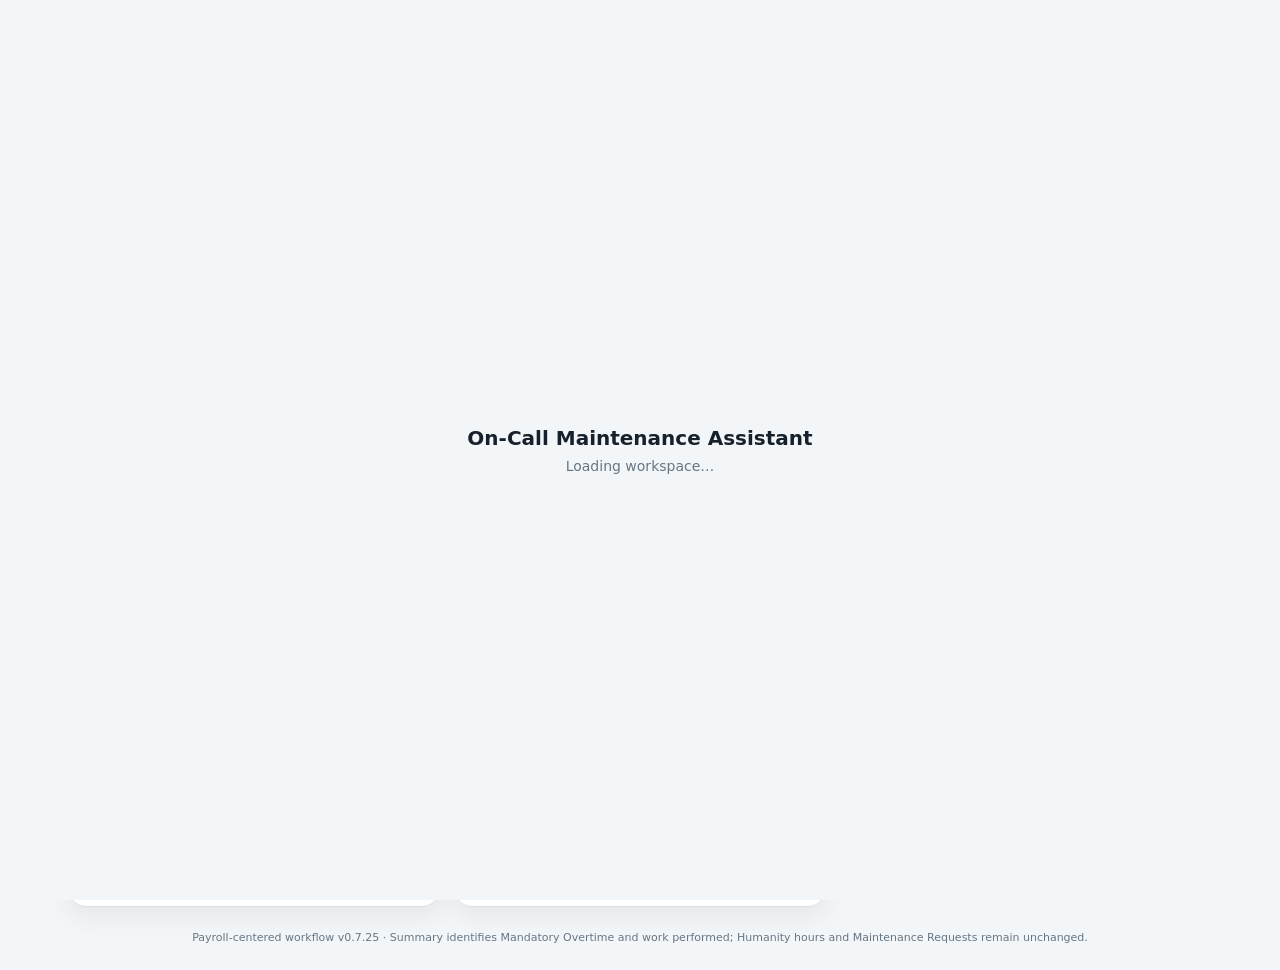
==== oncall/index.html @ 0ad92542 "Bump On-Call material-save hotfix to v0.7.25" ====
<!doctype html><html lang="en"><head><meta charset="utf-8"><meta name="viewport" content="width=device-width,initial-scale=1,viewport-fit=cover"><meta name="theme-color" content="#1261a0"><meta name="mobile-web-app-capable" content="yes"><meta name="apple-mobile-web-app-capable" content="yes"><meta name="apple-mobile-web-app-status-bar-style" content="default"><meta name="apple-mobile-web-app-title" content="On-Call"><script>(function(){const i=/iPad|iPhone|iPod/i.test(navigator.userAgent)||(navigator.platform==='MacIntel'&&navigator.maxTouchPoints>1);if(i)document.documentElement.classList.add('ios-device')})();</script><link rel="manifest" href="./manifest.webmanifest?v=0.7.25"><link rel="icon" href="./icons/icon.svg?v=0.7.25" type="image/svg+xml"><title>On-Call Maintenance Assistant v0.7.25</title><link rel="stylesheet" href="./styles-1.css?v=0.7.25"><link rel="stylesheet" href="./styles-2.css?v=0.7.25"><link rel="stylesheet" href="./styles-3.css?v=0.7.25"><link rel="stylesheet" href="./styles-4.css?v=0.7.25"><link rel="stylesheet" href="./styles-5.css?v=0.7.25"><link rel="stylesheet" href="./styles-6.css?v=0.7.25"><link rel="stylesheet" href="./styles-7.css?v=0.7.25"><link rel="stylesheet" href="./styles-8.css?v=0.7.25"></head><body><div id="boot" style="position:fixed;inset:0;z-index:99999;display:grid;place-items:center;background:#f3f6f8;color:#17212b;font-family:system-ui,-apple-system,'Segoe UI',Roboto,Arial,sans-serif"><div style="text-align:center;padding:24px"><div style="font-size:20px;font-weight:800">On-Call Maintenance Assistant</div><div style="margin-top:8px;color:#667684;font-size:14px">Loading workspace…</div></div></div><script>const APP_VERSION='0.7.25';let swRefreshing=false;if('serviceWorker'in navigator&&location.protocol.startsWith('http')){navigator.serviceWorker.addEventListener('controllerchange',()=>{if(swRefreshing)return;swRefreshing=true;location.reload()});navigator.serviceWorker.register('./service-worker.js',{updateViaCache:'none'}).then(r=>r.update()).catch(()=>{})}(async()=>{const v='?v='+APP_VERSION;const ui=await Promise.all(['./ui-1.html','./ui-2.html','./ui-3.html','./ui-4.html'].map(x=>fetch(x+v,{cache:'no-store'}).then(r=>{if(!r.ok)throw new Error('UI '+r.status);return r.text()})));const holder=document.createElement('div');holder.innerHTML=ui.join('');while(holder.firstChild)document.body.appendChild(holder.firstChild);const sub=document.querySelector('.brand .sub');if(sub)sub.textContent='v0.7.25 · PWA · Mandatory Summary Labels';const footer=document.querySelector('.footer-note');if(footer)footer.textContent='Payroll-centered workflow v0.7.25 · Summary identifies Mandatory Overtime and work performed; Humanity hours and Maintenance Requests remain unchanged.';const load=s=>new Promise((ok,fail)=>{const x=document.createElement('script');x.src=s+(s.includes('?')?'&':'?')+'v='+APP_VERSION;x.onload=ok;x.onerror=fail;document.body.appendChild(x)});await load('../apartments.js');window.APARTMENT_DATA=(window.APARTMENT_DATA||[]).map(a=>({...a,code:a.code||`${a.building}-${a.unit}`}));for(const s of ['./seeds-1.js','./seeds-2.js','./seeds-3.js','./seeds-4.js','./app-01.js','./app-02.js','./app-03.js','./app-04.js','./app-05.js','./app-06.js','./app-07.js','./app-08.js','./app-09.js','./app-10.js','./app-11.js','./app-12.js','./app-13.js','./app-14.js','./app-15.js','./app-16.js','./app-17.js','./app-18.js','./app-19.js','./app-20.js','./app-21.js','./app-22.js','./app-23.js','./app-24.js','./app-25.js','./app-26.js','./app-27.js','./app-28.js','./app-29.js','./app-30.js','./app-31.js','./app-32.js','./app-33.js','./app-34.js','./app-35.js','./app-36.js','./app-37.js','./app-38.js','./app-39.js','./app-40.js','./app-41.js','./app-42.js','./app-43.js','./app-44.js','./app-45.js','./app-46.js','./app-47.js','./app-48.js','./app-50.js','./app-51.js'])await load(s);requestAnimationFrame(()=>{document.documentElement.classList.add('app-ready');document.getElementById('boot')?.remove();window.scrollTo(0,0)})})().catch(e=>{document.body.innerHTML='<pre style="padding:20px">App failed to load: '+String(e)+'</pre>'});</script></body></html>
---- oncall/styles-1.css ----
:root{--bg:#f3f6f8;--card:#fff;--ink:#17212b;--muted:#667684;--line:#d9e1e7;--accent:#1261a0;--accent2:#0b7a66;--danger:#b42318;--warn:#9a6700;--warnbg:#fff7d6;--red:#c1121f;--shadow:0 8px 26px rgba(26,47,66,.08);--radius:16px}
*{box-sizing:border-box}body{margin:0;font-family:Inter,ui-sans-serif,system-ui,-apple-system,"Segoe UI",Roboto,Arial,sans-serif;background:var(--bg);color:var(--ink)}button,input,select,textarea{font:inherit}button{cursor:pointer}.hidden{display:none!important}.app{max-width:1180px;margin:0 auto;padding:18px}.topbar{display:flex;align-items:center;justify-content:space-between;gap:12px;margin-bottom:16px}.brand h1{font-size:23px;margin:0}.brand .sub{color:var(--muted);font-size:13px;margin-top:3px}.top-actions{display:flex;gap:8px;align-items:center}.screen{display:none}.screen.active{display:block}.card{background:var(--card);border:1px solid var(--line);border-radius:var(--radius);box-shadow:var(--shadow);padding:18px;margin-bottom:16px}.dashboard-grid{display:grid;grid-template-columns:repeat(3,minmax(0,1fr));gap:14px}.big-card{border:1px solid var(--line);border-radius:18px;background:#fff;padding:20px;text-align:left;box-shadow:var(--shadow);min-height:145px;display:flex;flex-direction:column;gap:8px}.big-card:hover{transform:translateY(-1px);border-color:#b9cad7}.big-card .icon{font-size:28px}.big-card .title{font-weight:800;font-size:17px}.big-card .desc{color:var(--muted);font-size:13px;line-height:1.35}.setup-grid{display:grid;grid-template-columns:1.4fr 1fr 1.2fr;gap:12px}.setup-box{background:#f8fafb;border:1px solid var(--line);border-radius:13px;padding:13px}.setup-box small{display:block;color:var(--muted);margin-bottom:5px}.setup-box b{font-size:15px}.row{display:flex;align-items:center}.between{justify-content:space-between}.gap{gap:8px}.wrap{flex-wrap:wrap}.end{justify-content:flex-end}.muted{color:var(--muted)}.tiny{font-size:12px}.primary,.secondary,.dangerbtn{border-radius:10px;padding:9px 13px;border:1px solid transparent;font-weight:700}.primary{background:var(--accent);color:#fff}.secondary{background:#fff;color:var(--ink);border-color:var(--line)}.dangerbtn{background:#fff;color:var(--danger);border-color:#efb2ad}.primary:hover{filter:brightness(.96)}.screen-head{display:flex;align-items:center;gap:12px;margin:6px 0 14px}.screen-head h2{margin:0}.screen-head p{margin:2px 0 0;color:var(--muted)}.back{border:0;background:#fff;border-radius:10px;padding:9px 12px;box-shadow:var(--shadow);font-weight:900}.periodbar{display:flex;align-items:center;justify-content:center;gap:18px}.period-center{text-align:center;min-width:280px}.period-center small{display:block;color:var(--muted);margin-top:3px}.three-actions{display:grid;grid-template-columns:repeat(3,1fr);gap:10px}.action-tile{border:1px solid var(--line);background:#fff;border-radius:13px;padding:14px;display:flex;flex-direction:column;gap:5px;text-align:left;cursor:pointer}.action-tile span{font-size:23px}.action-tile small{color:var(--muted)}.notice{border:1px solid var(--line);background:#f8fafb;padding:11px 13px;border-radius:11px;margin-top:12px}.notice.good{background:#eaf8f4;border-color:#a5d7ca}.notice.warn{background:var(--warnbg);border-color:#ecd079}.notice.bad{background:#fff0ef;border-color:#efb2ad}.days-editor{display:grid;gap:12px;margin-top:14px}.blank-state{padding:35px;text-align:center;border:2px dashed var(--line);border-radius:14px;color:var(--muted)}.day-card{border:1px solid var(--line);border-radius:14px;overflow:hidden;background:#fff}.day-head{display:flex;align-items:center;justify-content:space-between;gap:8px;padding:12px 14px;background:#f8fafb;border-bottom:1px solid var(--line)}.day-title{font-weight:800}.day-source{font-size:11px;color:var(--muted)}.blocks{padding:8px 12px}.time-block{display:grid;grid-template-columns:130px 130px minmax(210px,1fr) auto;gap:10px;align-items:end;border-bottom:1px dashed #e4e9ed;padding:9px 0}.time-block:last-child{border-bottom:0}.time-block.reportable{background:linear-gradient(90deg,#fff9df,transparent);margin:0 -8px;padding-left:8px;padding-right:8px;border-radius:9px}.time-block label,.form-grid label{font-size:12px;font-weight:700;color:#445460}.time-block input,.form-grid input,.form-grid select,.form-grid textarea,.inline-select{width:100%;border:1px solid #cbd5dc;border-radius:9px;padding:9px;background:#fff;color:var(--ink)}.corrected input,.corrected select,.corrected textarea,.note-red{color:var(--red)!important;border-color:#e39a9f!important}.correction-badge{display:inline-block;font-size:10px;font-weight:900;color:var(--red);background:#fff0f0;border:1px solid #efb0b4;border-radius:999px;padding:3px 7px}.report-chips{display:flex;flex-wrap:wrap;gap:5px;margin-bottom:5px}.chip{display:inline-flex;align-items:center;gap:4px;border-radius:999px;padding:4px 8px;font-size:11px;font-weight:750;background:#eef4f8;border:1px solid #d1dfe8}.chip.warn{background:var(--warnbg);border-color:#ecd079;color:#664d03}.chip.event{background:#eaf2ff;border-color:#b8d0f2}.chip.skipped{background:#f2f4f6;border-color:#d9e1e7;color:#667684}.chip button{border:0;background:transparent;padding:0 2px;font-size:10px;font-weight:900;color:inherit;text-decoration:underline;cursor:pointer}.day-field-events{border-top:1px solid var(--line);padding:10px 14px;background:#fbfcfd}.field-event-line{display:flex;align-items:center;justify-content:space-between;gap:10px;padding:8px 0;border-bottom:1px dashed #e4e9ed}.field-event-line:last-child{border-bottom:0}.event-row.existing{background:#eef6ff;border-color:#bdd5ef}.event-row .row-tag{font-size:10px;font-weight:900;color:#315a7d}.daily-note{display:block;padding:10px 14px 13px;border-top:1px solid var(--line);font-size:12px;font-weight:700;color:#445460}.daily-note input{width:100%;margin-top:5px;border:1px solid #cbd5dc;border-radius:9px;padding:8px}.form-grid{display:grid;grid-template-columns:1fr 1fr;gap:13px}.form-grid .span2{grid-column:1/-1}.form-grid label span{display:block;margin-bottom:5px}.inline-check{display:flex!important;align-items:center;gap:8px}.inline-check input{width:auto!important}.table-wrap{overflow:auto}table{border-collapse:collapse;width:100%}th,td{border:1px solid var(--line);padding:8px;text-align:left;font-size:13px}th{background:#f5f8fa}.list{display:grid;gap:10px}.item{border:1px solid var(--line);border-radius:12px;padding:13px;background:#fff}.item-title{font-weight:850}.item-meta{font-size:12px;color:var(--muted);margin-top:3px}.badges{display:flex;gap:5px;flex-wrap:wrap;margin-top:7px}.badge{display:inline-block;border-radius:999px;padding:3px 7px;font-size:10px;font-weight:850;background:#eef2f5;border:1px solid #d5dee4}.badge.ok{background:#eaf8f4;border-color:#acd9cd}.badge.warn{background:var(--warnbg);border-color:#ecd079}.badge.red{background:#fff0ef;border-color:#efb2ad;color:var(--danger)}.event-row{display:grid;grid-template-columns:1.4fr 1fr 1fr auto;gap:8px;align-items:end;margin-top:9px;padding:10px;background:#f8fafb;border-radius:11px;border:1px solid var(--line)}.suggestion{display:flex;align-items:center;justify-content:space-between;gap:10px;padding:9px 10px;border:1px solid var(--line);border-radius:10px;margin-top:7px;background:#fff}.modal-backdrop{position:fixed;inset:0;background:rgba(18,32,44,.48);display:none;align-items:center;justify-content:center;padding:18px;z-index:1000}.modal-backdrop.open{display:flex}.modal{background:#fff;width:min(760px,100%);max-height:92vh;overflow:auto;border-radius:18px;box-shadow:0 24px 80px rgba(0,0,0,.26);padding:18px}.modal h3{margin:0 0 6px}.modal .x{border:0;background:transparent;font-size:22px}.modal-head{display:flex;justify-content:space-between;gap:10px;align-items:flex-start}.modal-error{color:var(--danger);font-size:12px;margin-top:8px}.selected-location{margin-top:7px;padding:9px;border:1px solid #bcd8cf;background:#edf9f5;border-radius:9px;font-size:12px}.autocomplete{border:1px solid var(--line);border-radius:10px;max-height:220px;overflow:auto;margin-top:5px;background:#fff;box-shadow:var(--shadow)}.autocomplete button{display:block;width:100%;text-align:left;border:0;border-bottom:1px solid #eef1f3;background:#fff;padding:9px}.auto-code{font-weight:850}.auto-address{font-size:11px;color:var(--muted)}.paper{background:#fff;border:1px solid #cfd7de;box-shadow:0 8px 30px rgba(0,0,0,.08);padding:26px;margin-top:14px}.paper h3{text-align:center;margin-top:0}.paper-table td,.paper-table th{font-size:11px}.redtext{color:var(--red);font-weight:800}.week-row td{font-weight:900;background:#eef2f5}.print-target{margin-top:14px}.quick-note{font-size:12px;background:#f7fafc;border:1px solid var(--line);padding:9px;border-radius:9px}.footer-note{font-size:11px;color:var(--muted);text-align:center;margin:24px 0 8px}.settings-grid{display:grid;grid-template-columns:1fr 1fr;gap:14px}.danger-zone{border-color:#efb2ad}.kpi{font-size:24px;font-weight:900}.unlinked-box{margin-top:12px}.top-space{margin-top:12px}

/* Maintenance Request structured materials */
.material-editor{border:1px solid var(--line);border-radius:12px;padding:12px;background:#fbfcfd}
.material-editor-head,.material-row{display:grid;grid-template-columns:minmax(0,1fr) 110px 44px;gap:8px;align-items:center}
.material-editor-head{font-size:12px;font-weight:700;color:#445460;margin-bottom:6px}
.material-row{margin-top:7px}
.material-row input{width:100%;border:1px solid #cbd5dc;border-radius:9px;padding:9px;background:#fff;color:var(--ink)}
.material-row .dangerbtn{width:44px;min-height:40px;padding:7px 0;font-size:18px;line-height:1}
.material-editor-actions{margin-top:10px}
@media(max-width:560px){.material-editor-head,.material-row{grid-template-columns:minmax(0,1fr) 78px 42px}.material-editor-head span:nth-child(1){font-size:11px}.material-row .dangerbtn{width:42px}}
---- oncall/styles-2.css ----
.section-label{font-size:11px;font-weight:900;letter-spacing:.05em;text-transform:uppercase;color:#667684;margin:2px 0 -4px}.conditional-panel{grid-column:1/-1;border:1px solid var(--line);border-radius:12px;padding:12px;background:#f8fafb}.form-details{grid-column:1/-1;border:1px solid var(--line);border-radius:12px;padding:10px 12px;background:#fbfcfd}.form-details summary{font-weight:800;font-size:12px;cursor:pointer;color:#445460}.pool-template-note{grid-column:1/-1;background:#eef8f5;border:1px solid #b9ddd2;border-radius:11px;padding:10px 12px;font-size:12px}.clean-help{grid-column:1/-1;color:var(--muted);font-size:12px;line-height:1.4}
@media(max-width:860px){.dashboard-grid{grid-template-columns:1fr 1fr}.setup-grid,.three-actions,.settings-grid{grid-template-columns:1fr}.time-block{grid-template-columns:1fr 1fr}.time-block .block-info,.time-block .block-actions{grid-column:1/-1}.form-grid{grid-template-columns:1fr}.form-grid .span2{grid-column:auto}.event-row{grid-template-columns:1fr 1fr}.event-row .event-type{grid-column:1/-1}.app{padding:12px}.brand h1{font-size:19px}}
@media(max-width:560px){.dashboard-grid{grid-template-columns:1fr}.time-block{grid-template-columns:1fr 1fr}.period-center{min-width:0}.topbar{align-items:flex-start}.event-row{grid-template-columns:1fr}.modal{padding:14px}}

/* v0.4.7 — reconstructed Slavik Management TIME CARD output */
.timecard-paper{max-width:8.5in;min-height:10.35in;margin:14px auto 0;padding:.22in .28in .22in;border:1px solid #aeb8bf;background:#fff;box-shadow:0 8px 30px rgba(0,0,0,.08);color:#050505;font-family:Arial,Helvetica,sans-serif}
.timecard-paper *{box-sizing:border-box}.tc-brandline{display:grid;grid-template-columns:58% 42%;align-items:end;margin:0 0 4px;padding:0 10px}.timecard-brand{text-align:left;font-family:"Arial Black",Arial,Helvetica,sans-serif;font-weight:900;font-size:27px;line-height:1;letter-spacing:-.02em}.timecard-title{text-align:left;font-family:"Arial Black",Arial,Helvetica,sans-serif;font-size:16px;font-weight:900;line-height:1;margin:0 0 2px 12px}.tc-header-box{border:2px solid #111;display:grid;grid-template-columns:minmax(0,1fr) 176px;margin-bottom:4px}.tc-header-left{padding:5px 9px 4px}.tc-header-right{padding:5px 4px 4px 4px;display:grid;grid-template-columns:1fr 92px;gap:4px;align-items:start;overflow:hidden}.tc-form-row{display:grid;grid-template-columns:max-content 1fr;gap:4px;align-items:end;font-size:10px;font-weight:800;height:22px}.tc-form-row .tc-line,.tc-period-row .tc-line{border-bottom:1px solid #111;min-height:17px;padding:0 5px 1px;font-weight:500}.tc-period-row{display:grid;grid-template-columns:max-content 1fr max-content 1fr;gap:4px;align-items:end;font-size:10px;font-weight:800;height:22px}.tc-right-labels{display:grid;grid-template-rows:19px 19px 19px;height:57px;font-size:10px;font-weight:800;line-height:1.0}.tc-right-label{display:flex;align-items:center;white-space:nowrap}.tc-right-label.small{font-size:8px;letter-spacing:-.01em}.tc-codegrid{border:1px solid #111;display:grid;grid-template-columns:repeat(4,1fr);grid-template-rows:19px 19px 19px;height:57px}.tc-codegrid span{border-right:1px solid #111;border-bottom:1px solid #111}.tc-codegrid span:nth-child(4n){border-right:0}.tc-codegrid span:nth-last-child(-n+4){border-bottom:0}
.tc-main-table{width:100%;border-collapse:collapse;table-layout:fixed;margin-top:0}.tc-main-table th,.tc-main-table td{border:1px solid #111;padding:2px 3px;font-size:8.2px;height:19px;vertical-align:middle}.tc-main-table th{background:#fff;text-align:center;font-weight:800;line-height:1.05;text-transform:none}.tc-main-table .tc-day-head{width:7.2%}.tc-main-table .tc-date-head{width:9.8%}.tc-main-table .tc-job-head{width:9.5%}.tc-main-table .tc-time-head{width:8.8%}.tc-main-table .tc-hours-head{width:9.7%}.tc-main-table .tc-pto-head{width:8.6%}.tc-main-table .tc-code-head{width:8%}.tc-main-table .tc-total-head{width:9.2%}.tc-main-table td.tc-day-cell{font-weight:900;text-align:center;white-space:nowrap;padding:1px 2px}.tc-day-wrap{display:flex;align-items:center;justify-content:center;gap:3px;min-width:0}.tc-day-name{white-space:nowrap}.tc-day-note{color:#c1121f;font-weight:900;font-size:7.5px;font-style:italic;line-height:1;white-space:nowrap;overflow:visible}.tc-main-table td.tc-date-cell{white-space:nowrap;text-align:center}.tc-main-table td.tc-job-cell{text-align:center;color:#222}.tc-main-table .week-row td{background:#050505!important;color:#fff!important;font-family:"Arial Black",Arial,sans-serif;font-weight:900;text-align:left;font-size:12px;height:22px;padding:2px 8px;letter-spacing:.06em}.tc-main-table .week-row td:not(:first-child){border-left-color:#050505}.tc-main-table .tc-week-total td{height:17px;font-size:7.6px}.tc-main-table .tc-week-total .tc-total-label{text-align:center;font-weight:900;line-height:.9}.timecard-paper .redtext{color:#c1121f!important;font-weight:900}
.tc-bottom{display:grid;grid-template-columns:48% 52%;gap:14px;margin-top:4px}.tc-approvals{font-size:8px}.tc-bottom-title{font-family:"Arial Black",Arial,sans-serif;font-size:12px;font-weight:900;text-align:center;margin:0 0 7px}.tc-approval-row{display:grid;grid-template-columns:58px 1fr 28px 68px;gap:3px;align-items:end;height:30px}.tc-approval-label{font-weight:900}.tc-signline{border-bottom:1px solid #111;min-height:16px;padding:0 3px 1px;font-size:8px}.tc-date-label{text-align:right;font-weight:900}.tc-analysis{font-size:8px;position:relative}.tc-analysis-head{display:grid;grid-template-columns:1fr 72px;align-items:end;margin-bottom:5px}.tc-analysis-head .tc-bottom-title{text-align:left;margin:0}.tc-analysis-head b{text-align:center;font-size:8px}.tc-analysis-row{display:grid;grid-template-columns:1fr 72px;gap:6px;align-items:center;min-height:17px}.tc-analysis-label{padding-left:16px;line-height:1.05}.tc-analysis-label.main{padding-left:0;font-weight:800}.tc-analysis-box{height:16px;border:1px solid #111;background:#fff}.tc-analysis-bracket{border-right:1px solid #111;border-top:1px solid #111;border-bottom:1px solid #111;margin-left:auto;width:7px;height:67px;position:absolute;right:-8px;top:55px}.tc-analysis-total{font-weight:900;margin-top:2px}.tc-form-code{font-size:6px;margin-top:5px}
@media print{.timecard-paper{max-width:none;min-height:auto;margin:0;padding:.05in .06in 0;border:0;box-shadow:none}.timecard-brand{font-size:25px}.timecard-title{font-size:15px}.tc-main-table th,.tc-main-table td{font-size:7.6px;height:18px;padding:1px 2px}.tc-main-table .week-row td{font-size:11px;height:20px}.tc-form-row,.tc-period-row,.tc-mini-row{font-size:9px}.tc-bottom-title{font-size:11px}.tc-approval-row{height:28px}.tc-day-note{font-size:7px}}


/* v0.4.8 — reconstructed horizontal On-Call TIME CARD / Summary */
.summary-paper{width:min(11in,100%);min-width:940px;min-height:7.85in;margin:14px auto 18px;padding:.20in .28in .18in;border:1px solid #aeb8bf;background:#fff;box-shadow:0 8px 30px rgba(0,0,0,.08);color:#050505;font-family:Arial,Helvetica,sans-serif;page-break-after:always}
.summary-paper:last-child{page-break-after:auto}.summary-paper *{box-sizing:border-box}.os-title{border:2px solid #111;height:38px;display:flex;align-items:center;justify-content:center;font-family:"Arial Black",Arial,sans-serif;font-size:24px;font-weight:900;letter-spacing:.04em;margin-bottom:7px}.os-top{display:grid;grid-template-columns:40% 1fr 34%;gap:0;align-items:end;margin-bottom:7px}.os-employee{display:grid;grid-template-columns:82px 1fr;border:1px solid #111;height:48px}.os-employee-label{display:flex;align-items:center;justify-content:center;border-right:1px solid #111;font-size:8.5px;font-weight:900;line-height:1;text-align:center;white-space:nowrap}.os-employee-value{display:flex;align-items:center;padding:0 8px;font-size:10px}.os-period{grid-column:3;display:grid;grid-template-columns:145px 1fr;border:1px solid #111;font-size:9px}.os-period-label{background:#111;color:#fff;font-weight:800;padding:4px 6px;border-bottom:1px solid #fff}.os-period-label:nth-of-type(3){border-bottom:0}.os-period-value{padding:4px 7px;border-left:1px solid #111;border-bottom:1px solid #111;font-size:10px}.os-period-value:last-child{border-bottom:0}.os-table{width:100%;border-collapse:collapse;table-layout:fixed}.os-table th,.os-table td{border:1px solid #111;height:34px;padding:2px 3px;font-size:8.4px;vertical-align:middle}.os-table th{background:#050505;color:#fff;font-weight:500;text-align:left;line-height:1.04}.os-table .day{width:6.3%;font-weight:800}.os-table .date{width:7.2%}.os-table .tin,.os-table .tout{width:3.8%;text-align:center}.os-table .notes{width:16.3%}.os-table .apt{width:5.5%;text-align:center}.os-table td.day{font-weight:800}.os-table td.date,.os-table td.tin,.os-table td.tout,.os-table td.apt{text-align:center;white-space:nowrap}.os-table td.notes{font-size:8px;line-height:1.08}.os-week-gap{height:3px!important;border:0!important;background:#fff!important;padding:0!important}
---- oncall/styles-3.css ----
.os-signatures{display:grid;grid-template-columns:1fr 31%;gap:20px;margin-top:14px;font-size:8px}.os-sign-left,.os-sign-right{display:grid;grid-template-rows:repeat(2,31px);gap:4px}.os-signline{display:grid;grid-template-columns:1fr;align-items:end;border-bottom:1px solid #111;padding:0 3px 2px}.os-signline small{font-size:7px;line-height:.9}.os-signline .filled{font-size:9px;padding-bottom:2px}.os-page-note{text-align:right;font-size:7px;margin-top:3px;color:#333}


/* v0.5.0 — reconstructed maintenance request */
.maintenance-request-paper{
  width:14.4cm;
  min-height:21.6cm;
  margin:14px auto 18px;
  background:#fff;
  border:1px solid #aeb8bf;
  box-shadow:0 8px 30px rgba(0,0,0,.08);
  color:#111;
  font-family:Arial,Helvetica,sans-serif;
  padding:.22cm .26cm .20cm;
}
.maintenance-request-paper *{box-sizing:border-box}
.mr-property{
  text-align:center;
  font-weight:800;
  font-size:13px;
  line-height:1.12;
  margin:0 0 7px;
}
.mr-property .mr-name{font-size:16px;font-weight:900}
.mr-top{
  border:1.3px solid #111;
  display:grid;
  grid-template-columns:50% 50%;
}
.mr-title-side{border-right:1px solid #111}
.mr-title-bar{
  height:28px;
  background:#111;
  color:#fff;
  display:flex;
  align-items:center;
  padding:0 10px;
  font-size:18px;
  font-weight:800;
}
.mr-number{
  height:48px;
  display:flex;
  align-items:center;
  justify-content:center;
  font-size:18px;
  font-weight:700;
  letter-spacing:.16em;
}
.mr-received{display:grid;grid-template-rows:repeat(3,1fr);padding:4px 7px}
.mr-received-row{
  display:grid;
  grid-template-columns:92px 1fr;
  align-items:end;
  min-height:23px;
  font-size:9px;
}
.mr-line{
  border-bottom:1px solid #777;
  min-height:17px;
  padding:0 3px 2px;
  font-size:9px;
  font-weight:500;
}
.mr-location{
  border-left:1.3px solid #111;
  border-right:1.3px solid #111;
  border-bottom:1px solid #777;
  min-height:52px;
  padding:4px 7px 2px;
  font-size:9px;
}
.mr-location-main{min-height:27px}
.mr-location-value{display:block;font-size:9px;margin-top:3px}
.mr-location-no-row{
  display:flex;
  justify-content:flex-end;
  align-items:end;
  gap:5px;
  min-height:18px;
  padding-right:22%;
}
.mr-location-no-row b{
  font-size:9px;
  white-space:nowrap;
}
.mr-location-no-line{
  display:inline-block;
  width:72px;
  min-height:14px;
  padding:0 3px 1px;
  font-size:9px;
  text-align:left;
}
.mr-occ{
  border-left:1.3px solid #111;
  border-right:1.3px solid #111;
  border-bottom:1.3px solid #111;
  display:grid;
  grid-template-columns:58% 42%;
  min-height:30px;
  align-items:end;
  padding:4px 7px 3px;
  font-size:9px;
}
.mr-work{
  border-left:1.3px solid #111;
  border-right:1.3px solid #111;
  border-bottom:1.3px solid #111;
  background-color:#fffbe0;
  background-image:repeating-linear-gradient(to bottom, transparent 0, transparent 21px, rgba(120,120,120,.22) 22px);
  background-position:0 33px;
  min-height:164px;
  padding:7px 7px 4px;
  position:relative;
}
.mr-work-title{font-size:12px;font-weight:900;margin-bottom:3px}
.mr-event-title{font-size:10.8px;font-weight:900;font-style:italic;margin:1px 0 3px}
.mr-work-text{
  white-space:pre-wrap;
  font-size:9.2px;
  line-height:1.35;
  min-height:91px;
}
.mr-special{
  border-top:1px solid #c9c4a0;
  padding-top:4px;
  font-size:8.8px;
  line-height:1.25;
}
.mr-special b{display:block;font-size:9.5px;margin-bottom:2px}
.mr-options{
  border-left:1.3px solid #111;
  border-right:1.3px solid #111;
  padding:5px 4px 4px;
  font-size:8.3px;
  line-height:1.35;
}
.mr-option-row{display:flex;align-items:center;gap:8px;min-height:18px;flex-wrap:wrap}
.mr-option-row .grow{flex:1;border-bottom:1px solid #777;min-width:72px;height:14px}
.mr-box{
  width:11px;height:11px;border:1px solid #555;display:inline-flex;
  align-items:center;justify-content:center;font-size:9px;font-weight:900;vertical-align:-1px;
}
.mr-box.checked::after{content:"✓"}
.mr-charge{display:inline-flex;align-items:center;gap:3px;margin-right:5px}
.mr-worker-table,.mr-material-table{
  width:100%;
  border-collapse:collapse;
  table-layout:fixed;
}
.mr-worker-table th,.mr-worker-table td,
.mr-material-table th,.mr-material-table td{
  border:1px solid #555;
  height:22px;
  padding:2px 4px;
  font-size:8px;
  vertical-align:middle;
}
.mr-worker-table th,.mr-material-table th{
  background:#e7e7e7;
  text-align:center;
  font-weight:800;
}
.mr-worker-table th:nth-child(1){width:23%}
.mr-worker-table th:nth-child(2){width:12%}
.mr-worker-table th:nth-child(3),.mr-worker-table th:nth-child(4){width:12%}
.mr-worker-table th:nth-child(5){width:14%}
.mr-worker-table th:nth-child(6){width:13%}
.mr-worker-table th:nth-child(7){width:14%}
.mr-material-table{border-collapse:collapse;margin-top:-1px}
.mr-material-table th:nth-child(1),.mr-material-table td:nth-child(1){width:16%}
.mr-material-table th:nth-child(2),.mr-material-table td:nth-child(2){width:70%}
.mr-material-table th:nth-child(3),.mr-material-table td:nth-child(3){width:14%}
.mr-material-table th:nth-child(3){background:#fff;color:transparent}
.mr-total-label{text-align:right;font-weight:800}
.mr-remarks{
  border-left:1.3px solid #111;
  border-right:1.3px solid #111;
  border-top:1px solid #555;
  min-height:67px;
  padding:7px 5px 4px;
  font-size:8.5px;
}
.mr-remarks b{font-size:9px}
.mr-remarks-text{
  display:inline;
  white-space:pre-wrap;
  line-height:1.3;
}
.mr-footer{
  border:1.3px solid #111;
  border-top:0;
  display:grid;
  grid-template-columns:35% 65%;
  min-height:48px;
  padding:5px 5px 4px;
  font-size:8.5px;
  align-items:end;
}
.mr-status{display:grid;gap:3px}
.mr-approved{text-align:center;border-bottom:1px solid #777;padding-bottom:2px;margin:0 14px 3px}
.mr-print-note{font-size:7px;color:#555;text-align:center;margin-top:3px}

@media print{
  .maintenance-request-paper{
    width:14.4cm;
    min-height:21.6cm;
    margin:0 auto;
    padding:.12cm .15cm .10cm;
    border:0;
    box-shadow:none;
    page-break-after:always;
  }
  .maintenance-request-paper:last-child{page-break-after:auto}
}

@media print{body{background:#fff}.topbar,.screen-head,.card:not(.print-target),button,.footer-note{display:none!important}.app{max-width:none;padding:0}.screen{display:block!important}.print-target{display:block!important;border:0;box-shadow:none;padding:0}.paper{border:0;box-shadow:none;margin:0;padding:0}@page{size:letter;margin:.45in}}

@media print{body.print-payroll{@page{size:letter portrait;margin:.28in}}body.print-summary{@page{size:letter landscape;margin:.22in}}body.print-request{@page{size:5.67in 8.50in;margin:.08in}}body.print-summary .summary-paper{width:10.55in;min-width:0;min-height:7.55in;margin:0 auto;padding:.12in .16in;border:0;box-shadow:none}body.print-request .maintenance-request-paper{width:5.67in;min-height:8.50in;margin:0 auto;border:0;box-shadow:none}body.print-payroll .timecard-paper{margin:0 auto}}
---- oncall/styles-4.css ----
/* v0.5.4 — strict print isolation + compact Payroll columns + manager-note space */

/* Keep the on-screen preview aligned with the printed TIME CARD proportions. */
.timecard-paper .tc-main-table .tc-day-head{width:11.2%}
.timecard-paper .tc-main-table .tc-date-head{width:9.4%}
.timecard-paper .tc-main-table .tc-job-head{width:6.0%}
.timecard-paper .tc-main-table .tc-time-head{width:7.9%}
.timecard-paper .tc-main-table .tc-hours-head{width:8.7%}
.timecard-paper .tc-main-table .tc-pto-head{width:7.6%}
.timecard-paper .tc-main-table .tc-code-head{width:7.2%}
.timecard-paper .tc-main-table .tc-total-head{width:8.4%}
.timecard-paper .tc-day-wrap{
  width:100%;
  display:grid;
  grid-template-columns:auto minmax(0,1fr);
  align-items:center;
  column-gap:3px;
}
.timecard-paper .tc-day-name{
  min-width:24px;
  white-space:nowrap;
  text-align:left;
}
.timecard-paper .tc-day-note{
  min-width:0;
  max-width:100%;
  color:#c1121f;
  font-size:6.1px;
  line-height:1;
  font-style:italic;
  font-weight:900;
  white-space:nowrap;
  overflow:hidden;
  text-overflow:clip;
  text-align:right;
}

@media print{
  html,body{background:#fff!important}
  body.print-payroll,body.print-summary,body.print-request{
    -webkit-print-color-adjust:exact!important;
    print-color-adjust:exact!important;
  }

  body.print-payroll .screen,
  body.print-summary .screen,
  body.print-request .screen{display:none!important}

  body.print-payroll #payroll,
  body.print-summary #summary,
  body.print-request #requests{display:block!important}

  body.print-payroll #payroll>*:not(#payrollPreview),
  body.print-summary #summary>*:not(#summaryPreview),
  body.print-request #requests>*:not(#requestPreview){display:none!important}

  body.print-payroll #payrollPreview,
  body.print-summary #summaryPreview,
  body.print-request #requestPreview{
    display:block!important;
    margin:0!important;
    padding:0!important;
    border:0!important;
    border-radius:0!important;
    box-shadow:none!important;
    background:#fff!important;
  }

  body.print-payroll #payrollPreview>:not(.timecard-paper),
  body.print-summary #summaryPreview>:not(.summary-paper),
  body.print-request #requestPreview>:not(.maintenance-request-paper){display:none!important}

  /* Payroll gets a slight automatic reduction so the official form has breathing room. */
  body.print-payroll .timecard-paper{
    display:block!important;
    width:100%!important;
    max-width:none!important;
    min-height:auto!important;
    margin:0 auto!important;
    zoom:.96;
    break-inside:avoid!important;
    page-break-inside:avoid!important;
    page-break-after:auto!important;
  }

  /* The DAY cell owns the manager note. It no longer pushes DATE or the clock columns. */
  body.print-payroll .tc-day-wrap{
    width:100%!important;
    display:grid!important;
    grid-template-columns:auto minmax(0,1fr)!important;
    align-items:center!important;
    column-gap:3px!important;
  }
  body.print-payroll .tc-day-name{
    min-width:24px!important;
    white-space:nowrap!important;
    text-align:left!important;
  }
  body.print-payroll .tc-day-note{
    min-width:0!important;
    max-width:100%!important;
    color:#c1121f!important;
    font-size:6px!important;
    line-height:1!important;
    font-style:italic!important;
    font-weight:900!important;
    white-space:nowrap!important;
    overflow:hidden!important;
    text-overflow:clip!important;
    text-align:right!important;
  }

  /* Keep the lower approvals/analysis section inside the printable width. */
  body.print-payroll .tc-bottom{
    grid-template-columns:minmax(0,48%) minmax(0,1fr)!important;
    gap:10px!important;
    width:100%!important;
  }
  body.print-payroll .tc-analysis{min-width:0!important;padding-right:0!important}
  body.print-payroll .tc-analysis-head,
  body.print-payroll .tc-analysis-row{
    grid-template-columns:minmax(0,1fr) 62px!important;
    gap:4px!important;
  }
  body.print-payroll .tc-analysis-box{width:62px!important;max-width:100%!important}
  body.print-payroll .tc-analysis-bracket{right:0!important}

  body.print-summary .summary-paper{
    display:block!important;
    width:10.55in!important;
    min-width:0!important;
    min-height:7.55in!important;
    margin:0 auto!important;
    padding:.12in .16in!important;
    border:0!important;
    box-shadow:none!important;
    break-inside:avoid!important;
    page-break-inside:avoid!important;
    break-after:page!important;
    page-break-after:always!important;
  }
  body.print-summary .summary-paper:last-child{
    break-after:auto!important;
    page-break-after:auto!important;
  }

  body.print-request .maintenance-request-paper{
    display:block!important;
    width:5.67in!important;
    min-height:8.50in!important;
    margin:0 auto!important;
    padding:.12cm .15cm .10cm!important;
    border:0!important;
    box-shadow:none!important;
    break-inside:avoid!important;
    page-break-inside:avoid!important;
    page-break-after:auto!important;
  }

  body.print-payroll .timecard-paper *,
  body.print-summary .summary-paper *,
  body.print-request .maintenance-request-paper *{
    -webkit-print-color-adjust:exact!important;
    print-color-adjust:exact!important;
  }
}
---- oncall/styles-5.css ----
/* v0.5.7 — borderless Payroll Notes margin + full form alignment + one-sheet Summary print fit */
.timecard-paper .tc-main-table-notes{table-layout:fixed}
.timecard-paper .tc-main-table-notes .tc-notes-head,
.timecard-paper .tc-main-table-notes .tc-note-cell{
  border:0!important;
  background:transparent!important;
}
.timecard-paper .tc-main-table-notes .tc-notes-head{
  width:8%!important;
  color:rgba(0,0,0,.14)!important;
  font-size:5.4px!important;
  font-weight:500!important;
  text-align:right!important;
  padding:0 5px 2px 0!important;
  vertical-align:bottom!important;
}
.timecard-paper .tc-main-table-notes .tc-note-cell{
  width:8%!important;
  color:#c1121f!important;
  font-size:6px!important;
  line-height:1!important;
  font-style:italic!important;
  font-weight:900!important;
  text-align:right!important;
  white-space:nowrap!important;
  overflow:hidden!important;
  text-overflow:clip!important;
  padding:1px 5px 1px 0!important;
}
.timecard-paper .tc-main-table-notes .week-row .tc-note-cell{background:#fff!important;color:#c1121f!important}
.timecard-paper .tc-main-table-notes .tc-day-head{width:6.5%!important}
.timecard-paper .tc-main-table-notes .tc-date-head{width:10%!important}
.timecard-paper .tc-main-table-notes .tc-job-head{width:6%!important}
.timecard-paper .tc-main-table-notes .tc-time-head{width:8%!important}
.timecard-paper .tc-main-table-notes .tc-hours-head{width:10%!important}
.timecard-paper .tc-main-table-notes .tc-pto-head{width:8%!important}
.timecard-paper .tc-main-table-notes .tc-code-head{width:8%!important}
.timecard-paper .tc-main-table-notes .tc-total-head{width:11.5%!important}
.timecard-paper .tc-main-table-notes .tc-day-cell{padding-left:3px!important;text-align:left!important}
.timecard-paper .tc-main-table-notes .tc-day-name{min-width:0!important}

/* The 8% Notes area is a true annotation margin: the official form begins after it. */
.timecard-paper .tc-brandline,
.timecard-paper .tc-header-box,
.timecard-paper .tc-bottom{
  margin-left:8%!important;
  width:92%!important;
}
.timecard-paper .tc-brandline{padding-left:0!important}

/* Keep PAY PERIOD / THROUGH faithful, but give THROUGH a little more separation. */
.timecard-paper .tc-period-row{
  grid-template-columns:max-content 142px max-content 142px!important;
  column-gap:8px!important;
  justify-content:start!important;
}
.timecard-paper .tc-period-row b:nth-of-type(2){margin-left:20px!important}

/* Bottom section follows the same left margin as the header/table. */
.timecard-paper .tc-bottom{
  grid-template-columns:minmax(0,44%) minmax(0,1fr)!important;
  gap:16px!important;
}
.timecard-paper .tc-approval-row{
  grid-template-columns:62px minmax(0,1fr) 28px 64px!important;
}

/* Move the PAID HOURS ANALYSIS wording right while keeping TOTALS at the far right. */
.timecard-paper .tc-analysis{min-width:0!important}
.timecard-paper .tc-analysis-head,
.timecard-paper .tc-analysis-row{
  grid-template-columns:minmax(0,1fr) 62px!important;
  gap:5px!important;
}
.timecard-paper .tc-analysis-head .tc-bottom-title{padding-left:34px!important}
.timecard-paper .tc-analysis-label.main{padding-left:34px!important}
.timecard-paper .tc-analysis-label:not(.main){padding-left:48px!important}
.timecard-paper .tc-analysis-box{width:62px!important;max-width:100%!important}

@media print{
  body.print-payroll .timecard-paper{zoom:.96}
  body.print-payroll .tc-main-table-notes .tc-notes-head,
  body.print-payroll .tc-main-table-notes .tc-note-cell{border:0!important;background:transparent!important}
  body.print-payroll .tc-main-table-notes .week-row .tc-note-cell{background:#fff!important}
  body.print-payroll .tc-main-table-notes .tc-note-cell{font-size:5.8px!important}

  body.print-payroll .tc-brandline,
  body.print-payroll .tc-header-box,
  body.print-payroll .tc-bottom{
    margin-left:8%!important;
    width:92%!important;
  }
  body.print-payroll .tc-bottom{
    grid-template-columns:minmax(0,44%) minmax(0,1fr)!important;
    gap:14px!important;
  }
  body.print-payroll .tc-period-row{
    grid-template-columns:max-content 132px max-content 132px!important;
    column-gap:7px!important;
  }
  body.print-payroll .tc-period-row b:nth-of-type(2){margin-left:18px!important}
  body.print-payroll .tc-analysis-head .tc-bottom-title{padding-left:30px!important}
  body.print-payroll .tc-analysis-label.main{padding-left:30px!important}
  body.print-payroll .tc-analysis-label:not(.main){padding-left:43px!important}

  /* Summary print fit: preserve landscape layout, reclaim only vertical space. */
  body.print-summary .summary-paper{
    min-height:0!important;
    padding:.08in .16in .06in!important;
  }
  body.print-summary .os-title{
    height:34px!important;
    margin-bottom:5px!important;
  }
  body.print-summary .os-top{margin-bottom:5px!important}
  body.print-summary .os-employee{height:44px!important}
  body.print-summary .os-table th,
  body.print-summary .os-table td{height:31px!important}
  body.print-summary .os-signatures{
    margin-top:7px!important;
    gap:18px!important;
  }
  body.print-summary .os-sign-left,
  body.print-summary .os-sign-right{
    grid-template-rows:repeat(2,25px)!important;
    gap:2px!important;
  }
}
---- oncall/styles-6.css ----
/* v0.5.10 — iOS scaled previews + PDF handoff view */

/* Main-app iOS previews: keep the real paper geometry and scale only the visual copy. */
html.ios-device .ios-paper-stage{
  position:relative;
  display:block;
  overflow:visible;
  margin:14px auto 18px;
}
html.ios-device .ios-paper-stage>.timecard-paper,
html.ios-device .ios-paper-stage>.summary-paper,
html.ios-device .ios-paper-stage>.maintenance-request-paper{
  margin:0!important;
  transform-origin:top left!important;
}
html.ios-device .ios-paper-stage>.timecard-paper{
  box-sizing:border-box!important;
  width:8.5in!important;
  min-width:8.5in!important;
  max-width:none!important;
}
html.ios-device .ios-paper-stage>.summary-paper{
  box-sizing:border-box!important;
  width:11in!important;
  min-width:11in!important;
  max-width:none!important;
}
html.ios-device .ios-paper-stage>.maintenance-request-paper{
  box-sizing:border-box!important;
  width:14.4cm!important;
  min-width:14.4cm!important;
  max-width:none!important;
}

/* Dedicated PDF handoff page. No window.print() is used here. */
body.ios-pdf-page{
  margin:0;
  background:#eef2f5;
  color:#17212b;
  font-family:system-ui,-apple-system,"Segoe UI",Roboto,Arial,sans-serif;
}
.ios-pdf-toolbar{
  position:sticky;
  top:0;
  z-index:20;
  display:flex;
  align-items:center;
  justify-content:space-between;
  gap:10px;
  padding:10px 12px;
  background:#fff;
  border-bottom:1px solid #d7e0e6;
  box-shadow:0 2px 8px rgba(0,0,0,.06);
}
.ios-pdf-title{font-size:13px;font-weight:800;line-height:1.2}
.ios-pdf-actions{display:flex;gap:8px;flex-shrink:0}
.ios-pdf-toolbar button{
  border:1px solid #b9c7d0;
  border-radius:9px;
  padding:9px 13px;
  background:#fff;
  color:#18313f;
  font:700 14px system-ui,-apple-system,"Segoe UI",Roboto,Arial,sans-serif;
}
.ios-pdf-toolbar button.primary{background:#1261a0;color:#fff;border-color:#1261a0}
.ios-pdf-toolbar button:disabled{opacity:.55}
.ios-pdf-status{
  padding:9px 12px 0;
  text-align:center;
  color:#667684;
  font-size:12px;
  line-height:1.35;
}
.ios-pdf-status.ready{color:#0b6b57;font-weight:700}
.ios-pdf-status.error{color:#b42318;font-weight:700}
.ios-pdf-viewport{padding:10px 8px 24px;overflow:hidden}
.ios-pdf-screen-stage{position:relative;display:block;margin:12px auto 18px;overflow:visible}
.ios-pdf-screen-stage>.timecard-paper,
.ios-pdf-screen-stage>.summary-paper,
.ios-pdf-screen-stage>.maintenance-request-paper{
  margin:0!important;
  transform-origin:top left!important;
}

/* Lock the same natural geometry used by the successful v0.5.9 in-app previews. */
body.ios-pdf-page .timecard-paper{
  box-sizing:border-box!important;
  width:8.5in!important;
  min-width:8.5in!important;
  max-width:none!important;
}
body.ios-pdf-page .summary-paper{
  box-sizing:border-box!important;
  width:11in!important;
  min-width:11in!important;
  max-width:none!important;
}
body.ios-pdf-page .maintenance-request-paper{
  box-sizing:border-box!important;
  width:14.4cm!important;
  min-width:14.4cm!important;
  max-width:none!important;
}

/* Off-screen source used only by html2canvas. It must remain renderable, not display:none. */
.ios-pdf-render-root{
  position:absolute;
  left:-20000px;
  top:0;
  width:12in;
  background:#fff;
  pointer-events:none;
  z-index:-100;
}
.ios-pdf-render-root .timecard-paper,
.ios-pdf-render-root .summary-paper,
.ios-pdf-render-root .maintenance-request-paper{
  transform:none!important;
  margin:0!important;
  box-shadow:none!important;
}
---- oncall/styles-7.css ----
/* v0.5.15 — Summary signature spacing + iOS text fidelity + bottom Home navigation + period lifecycle */

/* Summary base layout: keep the improved signature spacing from v0.5.12. */
.summary-paper .os-signatures{
  margin-top:10px;
}
.summary-paper .os-sign-left,
.summary-paper .os-sign-right{
  grid-template-rows:repeat(2,34px);
  gap:5px;
}
.summary-paper .os-signline{
  display:grid;
  grid-auto-rows:max-content;
  align-content:end;
  row-gap:1px;
  min-height:34px;
  padding:0 3px 5px;
}
.summary-paper .os-signline small{
  display:block;
  font-size:7px;
  line-height:1.05;
}
.summary-paper .os-signline .filled{
  display:block;
  font-size:9px;
  line-height:1.05;
  padding-bottom:1px;
}

/* Safari/iOS can inflate small text while leaving the paper geometry unchanged.
   Lock text sizing from the document root so both the in-app preview and the
   visible PDF handoff preserve the CSS-authored typography exactly. */
html.ios-device,
html.ios-device body,
html.ios-device .timecard-paper,
html.ios-device .summary-paper,
html.ios-device .maintenance-request-paper,
html.ios-device .timecard-paper *,
html.ios-device .summary-paper *,
html.ios-device .maintenance-request-paper *,
html.ios-pdf-document,
html.ios-pdf-document body,
html.ios-pdf-document #pdfViewport,
html.ios-pdf-document #pdfRenderRoot,
html.ios-pdf-document .timecard-paper,
html.ios-pdf-document .summary-paper,
html.ios-pdf-document .maintenance-request-paper,
html.ios-pdf-document .timecard-paper *,
html.ios-pdf-document .summary-paper *,
html.ios-pdf-document .maintenance-request-paper *{
  -webkit-text-size-adjust:100%!important;
  text-size-adjust:100%!important;
}

/* Duplicate Home arrow at the bottom of long preview workflows. */
.screen-bottom-nav{
  display:flex;
  align-items:center;
  justify-content:flex-start;
  margin:14px 0 2px;
  padding:0 2px calc(14px + env(safe-area-inset-bottom,0px));
}
.screen-bottom-nav .back{
  flex:0 0 auto;
}

/* Pay-period lifecycle / archive controls. */
.period-lifecycle{
  border:1px solid #d9e3ea;
}
.period-state-line{
  margin-top:6px;
  font-size:11px;
  font-weight:800;
  letter-spacing:.02em;
}
.period-state-line.open{color:#0b7a66}
.period-state-line.locked{color:#8a5b00}
.period-locked #hoursEditor,
.period-locked #fieldEmergencyForm,
.period-locked #requestList{
  opacity:.96;
}
.period-locked input:disabled,
.period-locked select:disabled,
.period-locked textarea:disabled,
.period-locked button:disabled{
  cursor:not-allowed;
}
.storage-stats{
  border:1px solid #d9e3ea;
  border-radius:10px;
  padding:12px;
  background:#f8fafb;
  line-height:1.5;
  font-size:13px;
}
@media(max-width:640px){
  .period-lifecycle .row.between{align-items:flex-start}
}

/* Filled-in values only: preserve the form labels, column widths and row heights. */
.timecard-paper .tc-line{font-size:11px;line-height:1.1}
.timecard-paper .tc-signline{font-size:9px;line-height:1.1}
.timecard-paper .tc-main-table td.tc-date-cell,
.timecard-paper .tc-main-table td>span:not(.tc-day-name){font-size:9px;line-height:1.1}
.timecard-paper .tc-main-table-notes td.tc-note-cell{font-size:7px!important}
@media print{
  body.print-payroll .tc-main-table td.tc-date-cell,
  body.print-payroll .tc-main-table td>span:not(.tc-day-name){font-size:8.5px!important}
  body.print-payroll .tc-main-table-notes td.tc-note-cell{font-size:6.8px!important}
  .payroll-jump,.payroll-up{display:none!important}
}
.payroll-jump{margin:12px 0}
.payroll-jump button,.payroll-up{min-height:44px}
.review-event[aria-pressed="true"]{background:#e5f4e9;border-color:#16803c;color:#12602e}
@media screen{
  /* iOS has its own scaled stage; other narrow views must not squeeze the form. */
  html:not(.ios-device) #payrollPreview{overflow-x:auto}
  html:not(.ios-device) #payrollPreview .timecard-paper{min-width:8.5in}
}

/* v0.7.20 — PRINT LAYOUT ONLY. Keep paper dimensions, table geometry and data untouched.
   The original Summary form has signature rules above the signature captions,
   not underneath them. Draw the rules inside their existing fixed-height rows. */
.summary-paper .os-signline{
  position:relative;
  border-bottom:0!important;
}
.summary-paper .os-signline::after{
  content:"";
  position:absolute;
  left:3px;
  right:3px;
  bottom:19px;
  border-top:1px solid #111;
  pointer-events:none;
}
.summary-paper .os-sign-right .os-signline::after{bottom:15px}

/* Nudge only the PAID HOURS ANALYSIS wording toward the existing TOTALS boxes.
   Do not move the boxes, lower section, or any payroll/time-card values. */
.timecard-paper .tc-analysis-head .tc-bottom-title{padding-left:52px!important}
.timecard-paper .tc-analysis-label.main{padding-left:52px!important}
.timecard-paper .tc-analysis-label:not(.main){padding-left:66px!important}
@media print{
  body.print-payroll .tc-analysis-head .tc-bottom-title{padding-left:48px!important}
  body.print-payroll .tc-analysis-label.main{padding-left:48px!important}
  body.print-payroll .tc-analysis-label:not(.main){padding-left:61px!important}
}

/* v0.7.21 — print presentation refinement only.
   End the two left signature rules at the user-marked one-third point.
   Raise the right-hand date fields (their text, rules and captions together).
   Move the analysis WORDING closer to TOTALS, not the payroll boxes. */
.summary-paper .os-sign-left .os-signline::after{
  right:auto!important;
  width:31%!important;
}
.summary-paper .os-sign-right .os-signline{
  position:relative;
  top:-6px;
}
.timecard-paper .tc-analysis-head .tc-bottom-title,
.timecard-paper .tc-analysis-label{
  position:relative;
  left:48px;
}
---- oncall/styles-8.css ----
/* v0.6.0 — live session / emergency workflow */
.request-preview-nav{display:flex;align-items:center;justify-content:space-between;gap:8px;margin:12px 0 16px}
.request-preview-nav button{min-height:44px}
.request-preview-nav button:disabled{opacity:.45;cursor:default}
.request-preview-nav [role="status"]{text-align:center;white-space:nowrap}
@media print{.request-preview-nav{display:none!important}}
.workflow-hidden-original-time,.workflow-empty-details{display:none!important}
.workflow-received-label{position:relative}
.workflow-received-label input{padding-right:78px}
.workflow-quick{border:0;border-radius:10px;font-weight:900;letter-spacing:.04em;color:#fff;min-height:42px;padding:0 14px;box-shadow:0 2px 8px rgba(0,0,0,.12)}
.workflow-rcvd{position:absolute;right:4px;bottom:4px;background:#d97706;min-height:34px}
.workflow-session-card{border:2px solid #d7e2ea}
.workflow-session-head,.workflow-dash-session{display:flex;justify-content:space-between;align-items:center;gap:14px;flex-wrap:wrap}
.workflow-session-actions{display:flex;gap:10px;align-items:center}
.workflow-punch{border:0;border-radius:12px;color:#fff;font-size:17px;font-weight:900;min-width:78px;min-height:48px;padding:10px 20px;box-shadow:0 3px 10px rgba(0,0,0,.13)}
.workflow-punch:disabled{opacity:.42;box-shadow:none}
.workflow-in{background:#16803c}
.workflow-out{background:#b42318}
.workflow-dash-session{border-top:1px solid #dde5ea;padding-top:14px}
.workflow-open-card{border-left:5px solid #d97706}
.workflow-call-list{display:grid;gap:9px}
.workflow-call{display:flex;justify-content:space-between;align-items:center;gap:12px;padding:11px;border:1px solid #d9e2e8;border-radius:11px;background:#fff}
.workflow-call.selected{outline:2px solid #1261a0;background:#f4f9fd}
.workflow-draft-status{background:#eef6fb;border:1px solid #c8deeb;border-radius:10px;padding:10px}
.workflow-followup{display:grid;grid-template-columns:1fr 1fr;gap:12px;padding:10px;border:1px dashed #cbd5dc;border-radius:10px;background:#fafcfd}
.workflow-followup label{margin:0}
.workflow-close-emergency{min-height:48px;font-size:16px}
.workflow-log-list{display:grid;gap:10px}
.workflow-log-item{border:1px solid #d9e2e8;border-radius:11px;padding:12px;background:#fff}
#workflowLogSearch{border:1px solid #cbd5dc;border-radius:9px;padding:10px 12px}
@media(max-width:680px){
  .workflow-session-head,.workflow-dash-session{align-items:stretch}
  .workflow-session-actions{width:100%}
  .workflow-session-actions .workflow-punch{flex:1}
  .workflow-dash-session>.row{width:100%}
  .workflow-dash-session .workflow-punch{flex:1}
  .workflow-call{align-items:flex-start}
  .workflow-followup{grid-template-columns:1fr}
}
@media print{#workflowSessionCard,#workflowOpenCalls,#workflowDashSession,#workflowLogCard,#emergencyLog{display:none!important}}
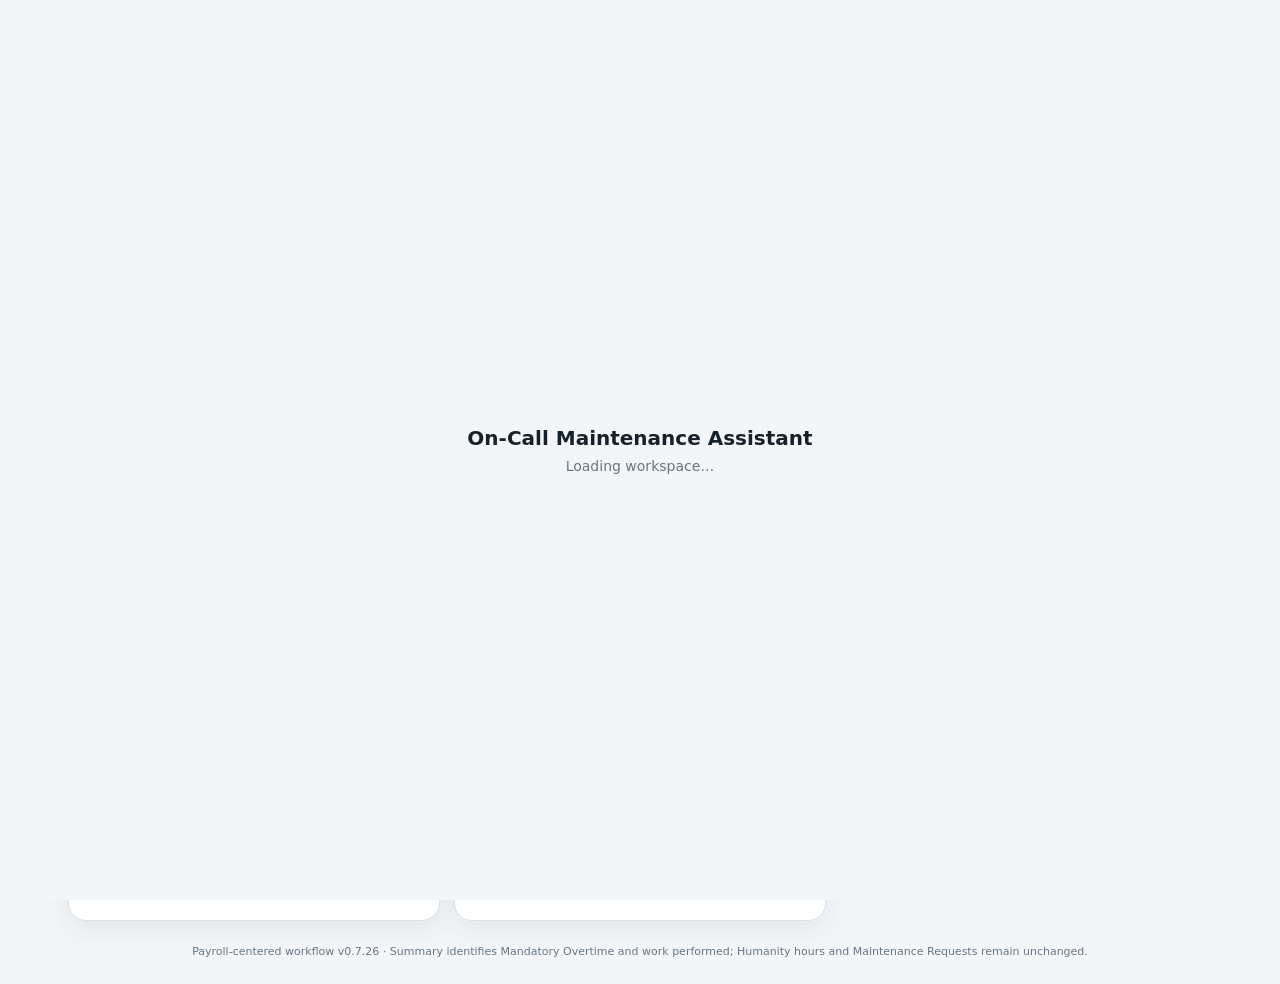
==== commit 1ca7dcd5: "Bump On-Call Preview Edit workflow to v0.7.26" ====
--- a/oncall/index.html
+++ b/oncall/index.html
@@ -1 +1 @@
-<!doctype html><html lang="en"><head><meta charset="utf-8"><meta name="viewport" content="width=device-width,initial-scale=1,viewport-fit=cover"><meta name="theme-color" content="#1261a0"><meta name="mobile-web-app-capable" content="yes"><meta name="apple-mobile-web-app-capable" content="yes"><meta name="apple-mobile-web-app-status-bar-style" content="default"><meta name="apple-mobile-web-app-title" content="On-Call"><script>(function(){const i=/iPad|iPhone|iPod/i.test(navigator.userAgent)||(navigator.platform==='MacIntel'&&navigator.maxTouchPoints>1);if(i)document.documentElement.classList.add('ios-device')})();</script><link rel="manifest" href="./manifest.webmanifest?v=0.7.25"><link rel="icon" href="./icons/icon.svg?v=0.7.25" type="image/svg+xml"><title>On-Call Maintenance Assistant v0.7.25</title><link rel="stylesheet" href="./styles-1.css?v=0.7.25"><link rel="stylesheet" href="./styles-2.css?v=0.7.25"><link rel="stylesheet" href="./styles-3.css?v=0.7.25"><link rel="stylesheet" href="./styles-4.css?v=0.7.25"><link rel="stylesheet" href="./styles-5.css?v=0.7.25"><link rel="stylesheet" href="./styles-6.css?v=0.7.25"><link rel="stylesheet" href="./styles-7.css?v=0.7.25"><link rel="stylesheet" href="./styles-8.css?v=0.7.25"></head><body><div id="boot" style="position:fixed;inset:0;z-index:99999;display:grid;place-items:center;background:#f3f6f8;color:#17212b;font-family:system-ui,-apple-system,'Segoe UI',Roboto,Arial,sans-serif"><div style="text-align:center;padding:24px"><div style="font-size:20px;font-weight:800">On-Call Maintenance Assistant</div><div style="margin-top:8px;color:#667684;font-size:14px">Loading workspace…</div></div></div><script>const APP_VERSION='0.7.25';let swRefreshing=false;if('serviceWorker'in navigator&&location.protocol.startsWith('http')){navigator.serviceWorker.addEventListener('controllerchange',()=>{if(swRefreshing)return;swRefreshing=true;location.reload()});navigator.serviceWorker.register('./service-worker.js',{updateViaCache:'none'}).then(r=>r.update()).catch(()=>{})}(async()=>{const v='?v='+APP_VERSION;const ui=await Promise.all(['./ui-1.html','./ui-2.html','./ui-3.html','./ui-4.html'].map(x=>fetch(x+v,{cache:'no-store'}).then(r=>{if(!r.ok)throw new Error('UI '+r.status);return r.text()})));const holder=document.createElement('div');holder.innerHTML=ui.join('');while(holder.firstChild)document.body.appendChild(holder.firstChild);const sub=document.querySelector('.brand .sub');if(sub)sub.textContent='v0.7.25 · PWA · Mandatory Summary Labels';const footer=document.querySelector('.footer-note');if(footer)footer.textContent='Payroll-centered workflow v0.7.25 · Summary identifies Mandatory Overtime and work performed; Humanity hours and Maintenance Requests remain unchanged.';const load=s=>new Promise((ok,fail)=>{const x=document.createElement('script');x.src=s+(s.includes('?')?'&':'?')+'v='+APP_VERSION;x.onload=ok;x.onerror=fail;document.body.appendChild(x)});await load('../apartments.js');window.APARTMENT_DATA=(window.APARTMENT_DATA||[]).map(a=>({...a,code:a.code||`${a.building}-${a.unit}`}));for(const s of ['./seeds-1.js','./seeds-2.js','./seeds-3.js','./seeds-4.js','./app-01.js','./app-02.js','./app-03.js','./app-04.js','./app-05.js','./app-06.js','./app-07.js','./app-08.js','./app-09.js','./app-10.js','./app-11.js','./app-12.js','./app-13.js','./app-14.js','./app-15.js','./app-16.js','./app-17.js','./app-18.js','./app-19.js','./app-20.js','./app-21.js','./app-22.js','./app-23.js','./app-24.js','./app-25.js','./app-26.js','./app-27.js','./app-28.js','./app-29.js','./app-30.js','./app-31.js','./app-32.js','./app-33.js','./app-34.js','./app-35.js','./app-36.js','./app-37.js','./app-38.js','./app-39.js','./app-40.js','./app-41.js','./app-42.js','./app-43.js','./app-44.js','./app-45.js','./app-46.js','./app-47.js','./app-48.js','./app-50.js','./app-51.js'])await load(s);requestAnimationFrame(()=>{document.documentElement.classList.add('app-ready');document.getElementById('boot')?.remove();window.scrollTo(0,0)})})().catch(e=>{document.body.innerHTML='<pre style="padding:20px">App failed to load: '+String(e)+'</pre>'});</script></body></html>+<!doctype html><html lang="en"><head><meta charset="utf-8"><meta name="viewport" content="width=device-width,initial-scale=1,viewport-fit=cover"><meta name="theme-color" content="#1261a0"><meta name="mobile-web-app-capable" content="yes"><meta name="apple-mobile-web-app-capable" content="yes"><meta name="apple-mobile-web-app-status-bar-style" content="default"><meta name="apple-mobile-web-app-title" content="On-Call"><script>(function(){const i=/iPad|iPhone|iPod/i.test(navigator.userAgent)||(navigator.platform==='MacIntel'&&navigator.maxTouchPoints>1);if(i)document.documentElement.classList.add('ios-device')})();</script><link rel="manifest" href="./manifest.webmanifest?v=0.7.26"><link rel="icon" href="./icons/icon.svg?v=0.7.26" type="image/svg+xml"><title>On-Call Maintenance Assistant v0.7.26</title><link rel="stylesheet" href="./styles-1.css?v=0.7.26"><link rel="stylesheet" href="./styles-2.css?v=0.7.26"><link rel="stylesheet" href="./styles-3.css?v=0.7.26"><link rel="stylesheet" href="./styles-4.css?v=0.7.26"><link rel="stylesheet" href="./styles-5.css?v=0.7.26"><link rel="stylesheet" href="./styles-6.css?v=0.7.26"><link rel="stylesheet" href="./styles-7.css?v=0.7.26"><link rel="stylesheet" href="./styles-8.css?v=0.7.26"></head><body><div id="boot" style="position:fixed;inset:0;z-index:99999;display:grid;place-items:center;background:#f3f6f8;color:#17212b;font-family:system-ui,-apple-system,'Segoe UI',Roboto,Arial,sans-serif"><div style="text-align:center;padding:24px"><div style="font-size:20px;font-weight:800">On-Call Maintenance Assistant</div><div style="margin-top:8px;color:#667684;font-size:14px">Loading workspace…</div></div></div><script>const APP_VERSION='0.7.26';let swRefreshing=false;if('serviceWorker'in navigator&&location.protocol.startsWith('http')){navigator.serviceWorker.addEventListener('controllerchange',()=>{if(swRefreshing)return;swRefreshing=true;location.reload()});navigator.serviceWorker.register('./service-worker.js',{updateViaCache:'none'}).then(r=>r.update()).catch(()=>{})}(async()=>{const v='?v='+APP_VERSION;const ui=await Promise.all(['./ui-1.html','./ui-2.html','./ui-3.html','./ui-4.html'].map(x=>fetch(x+v,{cache:'no-store'}).then(r=>{if(!r.ok)throw new Error('UI '+r.status);return r.text()})));const holder=document.createElement('div');holder.innerHTML=ui.join('');while(holder.firstChild)document.body.appendChild(holder.firstChild);const sub=document.querySelector('.brand .sub');if(sub)sub.textContent='v0.7.26 · PWA · Mandatory Summary Labels';const footer=document.querySelector('.footer-note');if(footer)footer.textContent='Payroll-centered workflow v0.7.26 · Summary identifies Mandatory Overtime and work performed; Humanity hours and Maintenance Requests remain unchanged.';const load=s=>new Promise((ok,fail)=>{const x=document.createElement('script');x.src=s+(s.includes('?')?'&':'?')+'v='+APP_VERSION;x.onload=ok;x.onerror=fail;document.body.appendChild(x)});await load('../apartments.js');window.APARTMENT_DATA=(window.APARTMENT_DATA||[]).map(a=>({...a,code:a.code||`${a.building}-${a.unit}`}));for(const s of ['./seeds-1.js','./seeds-2.js','./seeds-3.js','./seeds-4.js','./app-01.js','./app-02.js','./app-03.js','./app-04.js','./app-05.js','./app-06.js','./app-07.js','./app-08.js','./app-09.js','./app-10.js','./app-11.js','./app-12.js','./app-13.js','./app-14.js','./app-15.js','./app-16.js','./app-17.js','./app-18.js','./app-19.js','./app-20.js','./app-21.js','./app-22.js','./app-23.js','./app-24.js','./app-25.js','./app-26.js','./app-27.js','./app-28.js','./app-29.js','./app-30.js','./app-31.js','./app-32.js','./app-33.js','./app-34.js','./app-35.js','./app-36.js','./app-37.js','./app-38.js','./app-39.js','./app-40.js','./app-41.js','./app-42.js','./app-43.js','./app-44.js','./app-45.js','./app-46.js','./app-47.js','./app-48.js','./app-50.js','./app-51.js','./app-52.js'])await load(s);requestAnimationFrame(()=>{document.documentElement.classList.add('app-ready');document.getElementById('boot')?.remove();window.scrollTo(0,0)})})().catch(e=>{document.body.innerHTML='<pre style="padding:20px">App failed to load: '+String(e)+'</pre>'});</script></body></html>
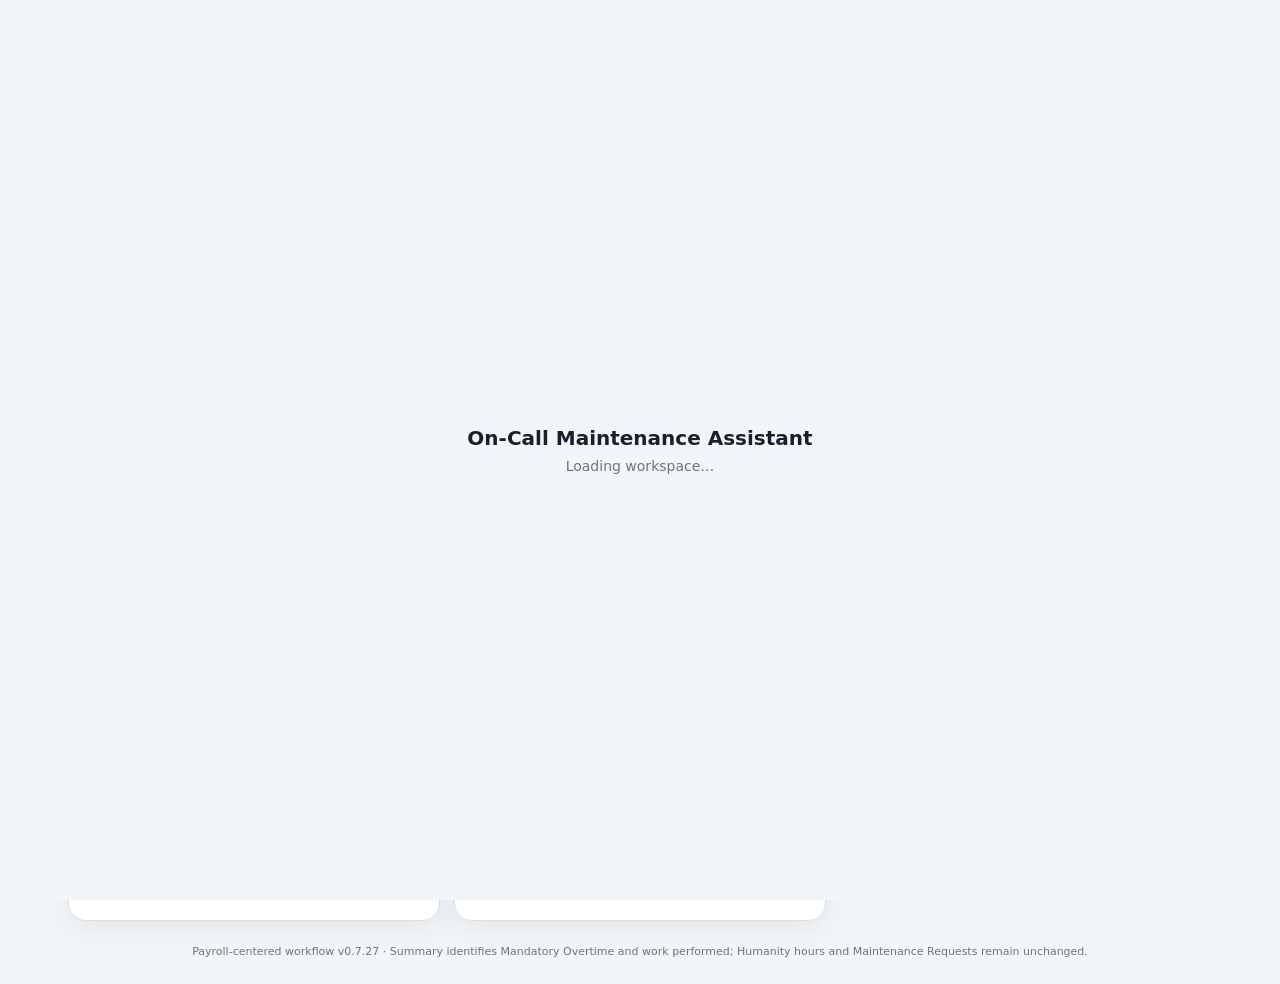
==== commit f20f0900: "Bump On-Call Mandatory preview fix to v0.7.27" ====
--- a/oncall/index.html
+++ b/oncall/index.html
@@ -1 +1 @@
-<!doctype html><html lang="en"><head><meta charset="utf-8"><meta name="viewport" content="width=device-width,initial-scale=1,viewport-fit=cover"><meta name="theme-color" content="#1261a0"><meta name="mobile-web-app-capable" content="yes"><meta name="apple-mobile-web-app-capable" content="yes"><meta name="apple-mobile-web-app-status-bar-style" content="default"><meta name="apple-mobile-web-app-title" content="On-Call"><script>(function(){const i=/iPad|iPhone|iPod/i.test(navigator.userAgent)||(navigator.platform==='MacIntel'&&navigator.maxTouchPoints>1);if(i)document.documentElement.classList.add('ios-device')})();</script><link rel="manifest" href="./manifest.webmanifest?v=0.7.26"><link rel="icon" href="./icons/icon.svg?v=0.7.26" type="image/svg+xml"><title>On-Call Maintenance Assistant v0.7.26</title><link rel="stylesheet" href="./styles-1.css?v=0.7.26"><link rel="stylesheet" href="./styles-2.css?v=0.7.26"><link rel="stylesheet" href="./styles-3.css?v=0.7.26"><link rel="stylesheet" href="./styles-4.css?v=0.7.26"><link rel="stylesheet" href="./styles-5.css?v=0.7.26"><link rel="stylesheet" href="./styles-6.css?v=0.7.26"><link rel="stylesheet" href="./styles-7.css?v=0.7.26"><link rel="stylesheet" href="./styles-8.css?v=0.7.26"></head><body><div id="boot" style="position:fixed;inset:0;z-index:99999;display:grid;place-items:center;background:#f3f6f8;color:#17212b;font-family:system-ui,-apple-system,'Segoe UI',Roboto,Arial,sans-serif"><div style="text-align:center;padding:24px"><div style="font-size:20px;font-weight:800">On-Call Maintenance Assistant</div><div style="margin-top:8px;color:#667684;font-size:14px">Loading workspace…</div></div></div><script>const APP_VERSION='0.7.26';let swRefreshing=false;if('serviceWorker'in navigator&&location.protocol.startsWith('http')){navigator.serviceWorker.addEventListener('controllerchange',()=>{if(swRefreshing)return;swRefreshing=true;location.reload()});navigator.serviceWorker.register('./service-worker.js',{updateViaCache:'none'}).then(r=>r.update()).catch(()=>{})}(async()=>{const v='?v='+APP_VERSION;const ui=await Promise.all(['./ui-1.html','./ui-2.html','./ui-3.html','./ui-4.html'].map(x=>fetch(x+v,{cache:'no-store'}).then(r=>{if(!r.ok)throw new Error('UI '+r.status);return r.text()})));const holder=document.createElement('div');holder.innerHTML=ui.join('');while(holder.firstChild)document.body.appendChild(holder.firstChild);const sub=document.querySelector('.brand .sub');if(sub)sub.textContent='v0.7.26 · PWA · Mandatory Summary Labels';const footer=document.querySelector('.footer-note');if(footer)footer.textContent='Payroll-centered workflow v0.7.26 · Summary identifies Mandatory Overtime and work performed; Humanity hours and Maintenance Requests remain unchanged.';const load=s=>new Promise((ok,fail)=>{const x=document.createElement('script');x.src=s+(s.includes('?')?'&':'?')+'v='+APP_VERSION;x.onload=ok;x.onerror=fail;document.body.appendChild(x)});await load('../apartments.js');window.APARTMENT_DATA=(window.APARTMENT_DATA||[]).map(a=>({...a,code:a.code||`${a.building}-${a.unit}`}));for(const s of ['./seeds-1.js','./seeds-2.js','./seeds-3.js','./seeds-4.js','./app-01.js','./app-02.js','./app-03.js','./app-04.js','./app-05.js','./app-06.js','./app-07.js','./app-08.js','./app-09.js','./app-10.js','./app-11.js','./app-12.js','./app-13.js','./app-14.js','./app-15.js','./app-16.js','./app-17.js','./app-18.js','./app-19.js','./app-20.js','./app-21.js','./app-22.js','./app-23.js','./app-24.js','./app-25.js','./app-26.js','./app-27.js','./app-28.js','./app-29.js','./app-30.js','./app-31.js','./app-32.js','./app-33.js','./app-34.js','./app-35.js','./app-36.js','./app-37.js','./app-38.js','./app-39.js','./app-40.js','./app-41.js','./app-42.js','./app-43.js','./app-44.js','./app-45.js','./app-46.js','./app-47.js','./app-48.js','./app-50.js','./app-51.js','./app-52.js'])await load(s);requestAnimationFrame(()=>{document.documentElement.classList.add('app-ready');document.getElementById('boot')?.remove();window.scrollTo(0,0)})})().catch(e=>{document.body.innerHTML='<pre style="padding:20px">App failed to load: '+String(e)+'</pre>'});</script></body></html>+<!doctype html><html lang="en"><head><meta charset="utf-8"><meta name="viewport" content="width=device-width,initial-scale=1,viewport-fit=cover"><meta name="theme-color" content="#1261a0"><meta name="mobile-web-app-capable" content="yes"><meta name="apple-mobile-web-app-capable" content="yes"><meta name="apple-mobile-web-app-status-bar-style" content="default"><meta name="apple-mobile-web-app-title" content="On-Call"><script>(function(){const i=/iPad|iPhone|iPod/i.test(navigator.userAgent)||(navigator.platform==='MacIntel'&&navigator.maxTouchPoints>1);if(i)document.documentElement.classList.add('ios-device')})();</script><link rel="manifest" href="./manifest.webmanifest?v=0.7.27"><link rel="icon" href="./icons/icon.svg?v=0.7.27" type="image/svg+xml"><title>On-Call Maintenance Assistant v0.7.27</title><link rel="stylesheet" href="./styles-1.css?v=0.7.27"><link rel="stylesheet" href="./styles-2.css?v=0.7.27"><link rel="stylesheet" href="./styles-3.css?v=0.7.27"><link rel="stylesheet" href="./styles-4.css?v=0.7.27"><link rel="stylesheet" href="./styles-5.css?v=0.7.27"><link rel="stylesheet" href="./styles-6.css?v=0.7.27"><link rel="stylesheet" href="./styles-7.css?v=0.7.27"><link rel="stylesheet" href="./styles-8.css?v=0.7.27"></head><body><div id="boot" style="position:fixed;inset:0;z-index:99999;display:grid;place-items:center;background:#f3f6f8;color:#17212b;font-family:system-ui,-apple-system,'Segoe UI',Roboto,Arial,sans-serif"><div style="text-align:center;padding:24px"><div style="font-size:20px;font-weight:800">On-Call Maintenance Assistant</div><div style="margin-top:8px;color:#667684;font-size:14px">Loading workspace…</div></div></div><script>const APP_VERSION='0.7.27';let swRefreshing=false;if('serviceWorker'in navigator&&location.protocol.startsWith('http')){navigator.serviceWorker.addEventListener('controllerchange',()=>{if(swRefreshing)return;swRefreshing=true;location.reload()});navigator.serviceWorker.register('./service-worker.js',{updateViaCache:'none'}).then(r=>r.update()).catch(()=>{})}(async()=>{const v='?v='+APP_VERSION;const ui=await Promise.all(['./ui-1.html','./ui-2.html','./ui-3.html','./ui-4.html'].map(x=>fetch(x+v,{cache:'no-store'}).then(r=>{if(!r.ok)throw new Error('UI '+r.status);return r.text()})));const holder=document.createElement('div');holder.innerHTML=ui.join('');while(holder.firstChild)document.body.appendChild(holder.firstChild);const sub=document.querySelector('.brand .sub');if(sub)sub.textContent='v0.7.27 · PWA · Mandatory Summary Labels';const footer=document.querySelector('.footer-note');if(footer)footer.textContent='Payroll-centered workflow v0.7.27 · Summary identifies Mandatory Overtime and work performed; Humanity hours and Maintenance Requests remain unchanged.';const load=s=>new Promise((ok,fail)=>{const x=document.createElement('script');x.src=s+(s.includes('?')?'&':'?')+'v='+APP_VERSION;x.onload=ok;x.onerror=fail;document.body.appendChild(x)});await load('../apartments.js');window.APARTMENT_DATA=(window.APARTMENT_DATA||[]).map(a=>({...a,code:a.code||`${a.building}-${a.unit}`}));for(const s of ['./seeds-1.js','./seeds-2.js','./seeds-3.js','./seeds-4.js','./app-01.js','./app-02.js','./app-03.js','./app-04.js','./app-05.js','./app-06.js','./app-07.js','./app-08.js','./app-09.js','./app-10.js','./app-11.js','./app-12.js','./app-13.js','./app-14.js','./app-15.js','./app-16.js','./app-17.js','./app-18.js','./app-19.js','./app-20.js','./app-21.js','./app-22.js','./app-23.js','./app-24.js','./app-25.js','./app-26.js','./app-27.js','./app-28.js','./app-29.js','./app-30.js','./app-31.js','./app-32.js','./app-33.js','./app-34.js','./app-35.js','./app-36.js','./app-37.js','./app-38.js','./app-39.js','./app-40.js','./app-41.js','./app-42.js','./app-43.js','./app-44.js','./app-45.js','./app-46.js','./app-47.js','./app-48.js','./app-50.js','./app-51.js','./app-52.js'])await load(s);requestAnimationFrame(()=>{document.documentElement.classList.add('app-ready');document.getElementById('boot')?.remove();window.scrollTo(0,0)})})().catch(e=>{document.body.innerHTML='<pre style="padding:20px">App failed to load: '+String(e)+'</pre>'});</script></body></html>
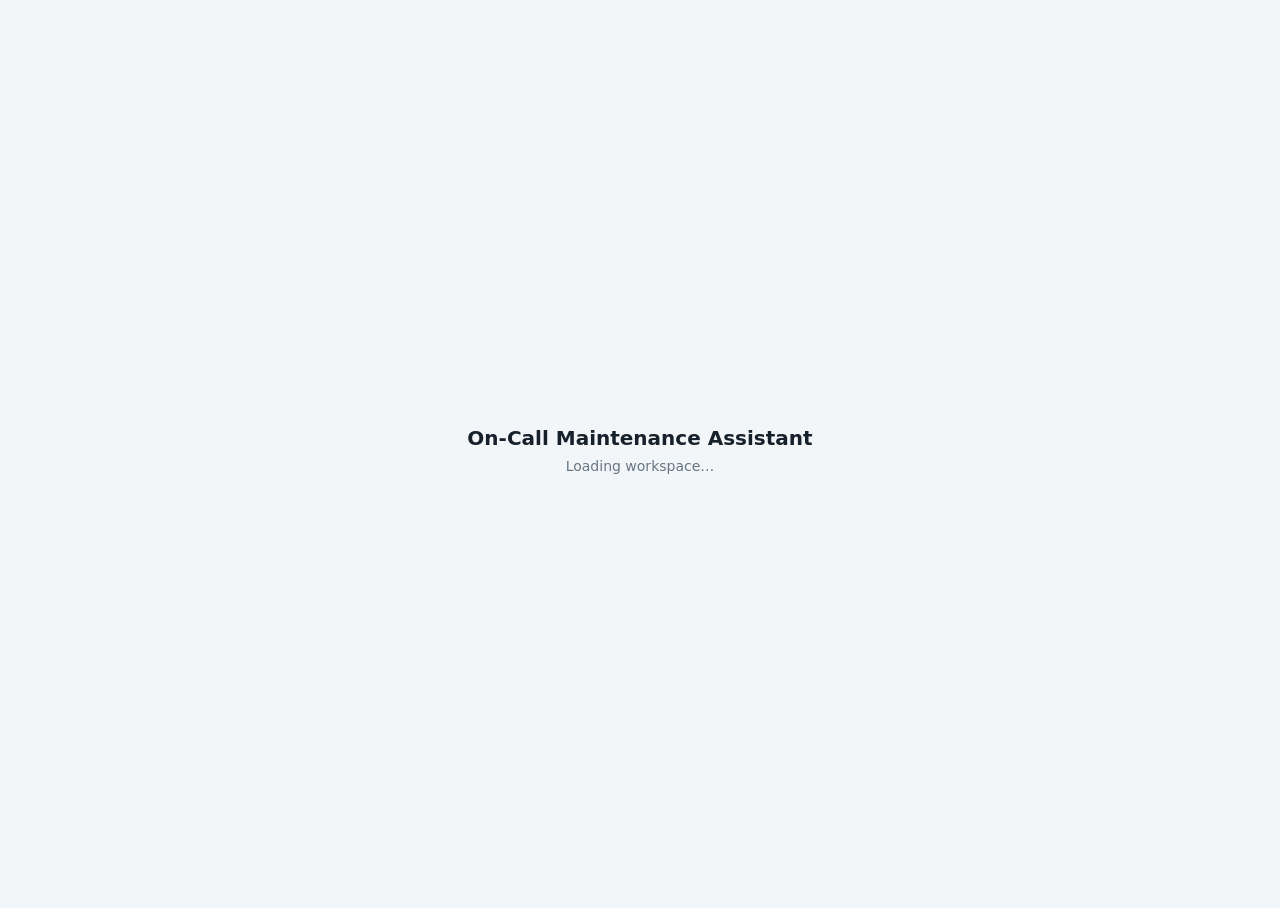
==== commit 0a2dbcd8: "Bump On-Call Mandatory preview override fix to v0.7.28" ====
--- a/oncall/index.html
+++ b/oncall/index.html
@@ -1 +1 @@
-<!doctype html><html lang="en"><head><meta charset="utf-8"><meta name="viewport" content="width=device-width,initial-scale=1,viewport-fit=cover"><meta name="theme-color" content="#1261a0"><meta name="mobile-web-app-capable" content="yes"><meta name="apple-mobile-web-app-capable" content="yes"><meta name="apple-mobile-web-app-status-bar-style" content="default"><meta name="apple-mobile-web-app-title" content="On-Call"><script>(function(){const i=/iPad|iPhone|iPod/i.test(navigator.userAgent)||(navigator.platform==='MacIntel'&&navigator.maxTouchPoints>1);if(i)document.documentElement.classList.add('ios-device')})();</script><link rel="manifest" href="./manifest.webmanifest?v=0.7.27"><link rel="icon" href="./icons/icon.svg?v=0.7.27" type="image/svg+xml"><title>On-Call Maintenance Assistant v0.7.27</title><link rel="stylesheet" href="./styles-1.css?v=0.7.27"><link rel="stylesheet" href="./styles-2.css?v=0.7.27"><link rel="stylesheet" href="./styles-3.css?v=0.7.27"><link rel="stylesheet" href="./styles-4.css?v=0.7.27"><link rel="stylesheet" href="./styles-5.css?v=0.7.27"><link rel="stylesheet" href="./styles-6.css?v=0.7.27"><link rel="stylesheet" href="./styles-7.css?v=0.7.27"><link rel="stylesheet" href="./styles-8.css?v=0.7.27"></head><body><div id="boot" style="position:fixed;inset:0;z-index:99999;display:grid;place-items:center;background:#f3f6f8;color:#17212b;font-family:system-ui,-apple-system,'Segoe UI',Roboto,Arial,sans-serif"><div style="text-align:center;padding:24px"><div style="font-size:20px;font-weight:800">On-Call Maintenance Assistant</div><div style="margin-top:8px;color:#667684;font-size:14px">Loading workspace…</div></div></div><script>const APP_VERSION='0.7.27';let swRefreshing=false;if('serviceWorker'in navigator&&location.protocol.startsWith('http')){navigator.serviceWorker.addEventListener('controllerchange',()=>{if(swRefreshing)return;swRefreshing=true;location.reload()});navigator.serviceWorker.register('./service-worker.js',{updateViaCache:'none'}).then(r=>r.update()).catch(()=>{})}(async()=>{const v='?v='+APP_VERSION;const ui=await Promise.all(['./ui-1.html','./ui-2.html','./ui-3.html','./ui-4.html'].map(x=>fetch(x+v,{cache:'no-store'}).then(r=>{if(!r.ok)throw new Error('UI '+r.status);return r.text()})));const holder=document.createElement('div');holder.innerHTML=ui.join('');while(holder.firstChild)document.body.appendChild(holder.firstChild);const sub=document.querySelector('.brand .sub');if(sub)sub.textContent='v0.7.27 · PWA · Mandatory Summary Labels';const footer=document.querySelector('.footer-note');if(footer)footer.textContent='Payroll-centered workflow v0.7.27 · Summary identifies Mandatory Overtime and work performed; Humanity hours and Maintenance Requests remain unchanged.';const load=s=>new Promise((ok,fail)=>{const x=document.createElement('script');x.src=s+(s.includes('?')?'&':'?')+'v='+APP_VERSION;x.onload=ok;x.onerror=fail;document.body.appendChild(x)});await load('../apartments.js');window.APARTMENT_DATA=(window.APARTMENT_DATA||[]).map(a=>({...a,code:a.code||`${a.building}-${a.unit}`}));for(const s of ['./seeds-1.js','./seeds-2.js','./seeds-3.js','./seeds-4.js','./app-01.js','./app-02.js','./app-03.js','./app-04.js','./app-05.js','./app-06.js','./app-07.js','./app-08.js','./app-09.js','./app-10.js','./app-11.js','./app-12.js','./app-13.js','./app-14.js','./app-15.js','./app-16.js','./app-17.js','./app-18.js','./app-19.js','./app-20.js','./app-21.js','./app-22.js','./app-23.js','./app-24.js','./app-25.js','./app-26.js','./app-27.js','./app-28.js','./app-29.js','./app-30.js','./app-31.js','./app-32.js','./app-33.js','./app-34.js','./app-35.js','./app-36.js','./app-37.js','./app-38.js','./app-39.js','./app-40.js','./app-41.js','./app-42.js','./app-43.js','./app-44.js','./app-45.js','./app-46.js','./app-47.js','./app-48.js','./app-50.js','./app-51.js','./app-52.js'])await load(s);requestAnimationFrame(()=>{document.documentElement.classList.add('app-ready');document.getElementById('boot')?.remove();window.scrollTo(0,0)})})().catch(e=>{document.body.innerHTML='<pre style="padding:20px">App failed to load: '+String(e)+'</pre>'});</script></body></html>+<!doctype html><html lang="en"><head><meta charset="utf-8"><meta name="viewport" content="width=device-width,initial-scale=1,viewport-fit=cover"><meta name="theme-color" content="#1261a0"><meta name="mobile-web-app-capable" content="yes"><meta name="apple-mobile-web-app-capable" content="yes"><meta name="apple-mobile-web-app-status-bar-style" content="default"><meta name="apple-mobile-web-app-title" content="On-Call"><script>(function(){const i=/iPad|iPhone|iPod/i.test(navigator.userAgent)||(navigator.platform==='MacIntel'&&navigator.maxTouchPoints>1);if(i)document.documentElement.classList.add('ios-device')})();</script><link rel="manifest" href="./manifest.webmanifest?v=0.7.28"><link rel="icon" href="./icons/icon.svg?v=0.7.28" type="image/svg+xml"><title>On-Call Maintenance Assistant v0.7.28</title><link rel="stylesheet" href="./styles-1.css?v=0.7.28"><link rel="stylesheet" href="./styles-2.css?v=0.7.28"><link rel="stylesheet" href="./styles-3.css?v=0.7.28"><link rel="stylesheet" href="./styles-4.css?v=0.7.28"><link rel="stylesheet" href="./styles-5.css?v=0.7.28"><link rel="stylesheet" href="./styles-6.css?v=0.7.28"><link rel="stylesheet" href="./styles-7.css?v=0.7.28"><link rel="stylesheet" href="./styles-8.css?v=0.7.28"></head><body><div id="boot" style="position:fixed;inset:0;z-index:99999;display:grid;place-items:center;background:#f3f6f8;color:#17212b;font-family:system-ui,-apple-system,'Segoe UI',Roboto,Arial,sans-serif"><div style="text-align:center;padding:24px"><div style="font-size:20px;font-weight:800">On-Call Maintenance Assistant</div><div style="margin-top:8px;color:#667684;font-size:14px">Loading workspace…</div></div></div><script>const APP_VERSION='0.7.28';let swRefreshing=false;if('serviceWorker'in navigator&&location.protocol.startsWith('http')){navigator.serviceWorker.addEventListener('controllerchange',()=>{if(swRefreshing)return;swRefreshing=true;location.reload()});navigator.serviceWorker.register('./service-worker.js',{updateViaCache:'none'}).then(r=>r.update()).catch(()=>{})}(async()=>{const v='?v='+APP_VERSION;const ui=await Promise.all(['./ui-1.html','./ui-2.html','./ui-3.html','./ui-4.html'].map(x=>fetch(x+v,{cache:'no-store'}).then(r=>{if(!r.ok)throw new Error('UI '+r.status);return r.text()})));const holder=document.createElement('div');holder.innerHTML=ui.join('');while(holder.firstChild)document.body.appendChild(holder.firstChild);const sub=document.querySelector('.brand .sub');if(sub)sub.textContent='v0.7.28 · PWA · Mandatory Summary Labels';const footer=document.querySelector('.footer-note');if(footer)footer.textContent='Payroll-centered workflow v0.7.28 · Summary identifies Mandatory Overtime and work performed; Humanity hours and Maintenance Requests remain unchanged.';const load=s=>new Promise((ok,fail)=>{const x=document.createElement('script');x.src=s+(s.includes('?')?'&':'?')+'v='+APP_VERSION;x.onload=ok;x.onerror=fail;document.body.appendChild(x)});await load('../apartments.js');window.APARTMENT_DATA=(window.APARTMENT_DATA||[]).map(a=>({...a,code:a.code||`${a.building}-${a.unit}`}));for(const s of ['./seeds-1.js','./seeds-2.js','./seeds-3.js','./seeds-4.js','./app-01.js','./app-02.js','./app-03.js','./app-04.js','./app-05.js','./app-06.js','./app-07.js','./app-08.js','./app-09.js','./app-10.js','./app-11.js','./app-12.js','./app-13.js','./app-14.js','./app-15.js','./app-16.js','./app-17.js','./app-18.js','./app-19.js','./app-20.js','./app-21.js','./app-22.js','./app-23.js','./app-24.js','./app-25.js','./app-26.js','./app-27.js','./app-28.js','./app-29.js','./app-30.js','./app-31.js','./app-32.js','./app-33.js','./app-34.js','./app-35.js','./app-36.js','./app-37.js','./app-38.js','./app-39.js','./app-40.js','./app-41.js','./app-42.js','./app-43.js','./app-44.js','./app-45.js','./app-46.js','./app-47.js','./app-48.js','./app-50.js','./app-51.js','./app-52.js'])await load(s);requestAnimationFrame(()=>{document.documentElement.classList.add('app-ready');document.getElementById('boot')?.remove();window.scrollTo(0,0)})})().catch(e=>{document.body.innerHTML='<pre style="padding:20px">App failed to load: '+String(e)+'</pre>'});</script></body></html>
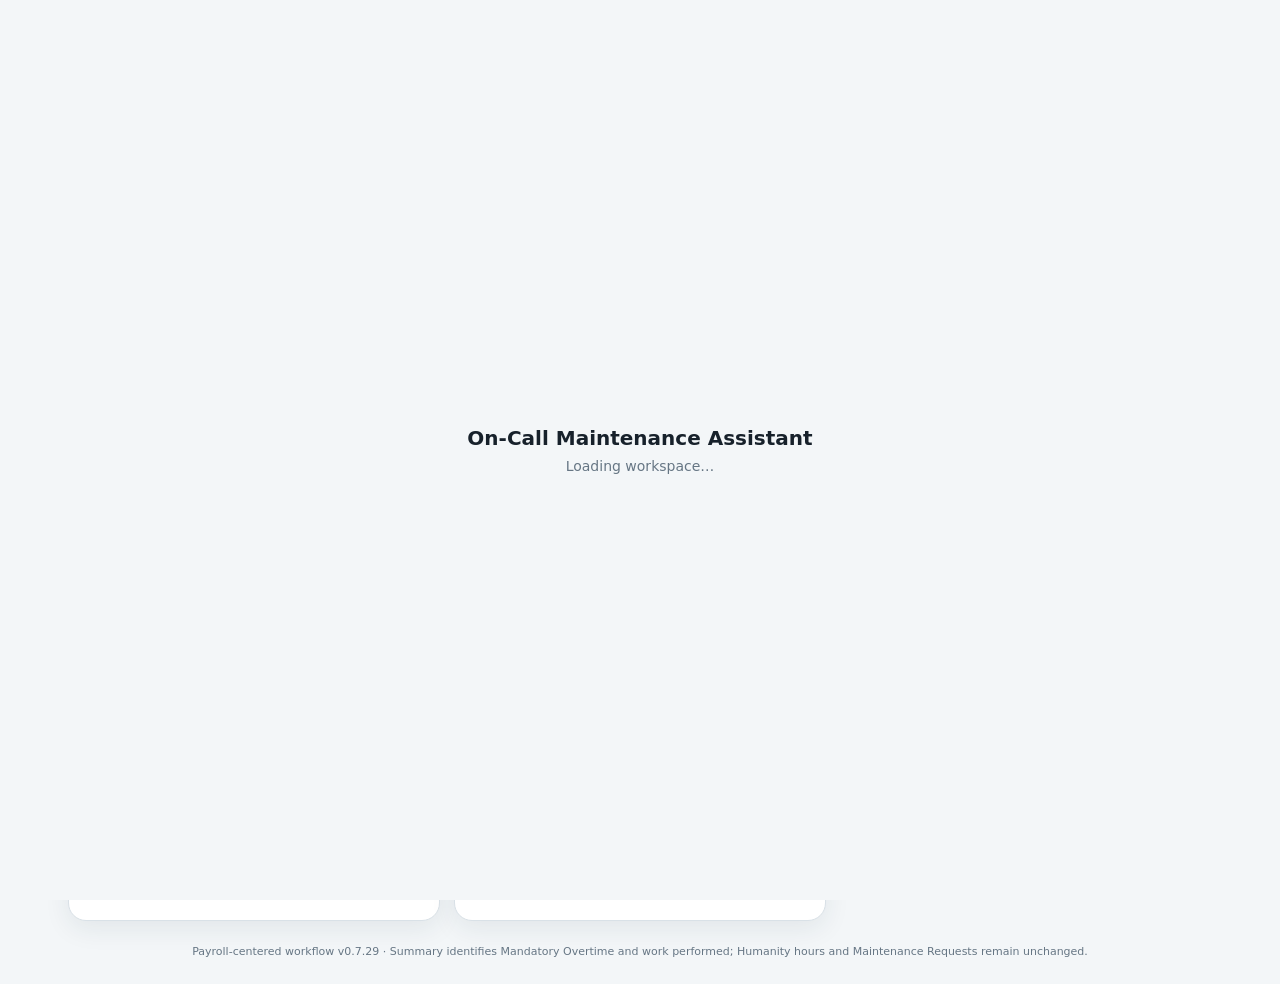
==== commit b484e03e: "Bump On-Call dedicated Mandatory editor to v0.7.29" ====
--- a/oncall/index.html
+++ b/oncall/index.html
@@ -1 +1 @@
-<!doctype html><html lang="en"><head><meta charset="utf-8"><meta name="viewport" content="width=device-width,initial-scale=1,viewport-fit=cover"><meta name="theme-color" content="#1261a0"><meta name="mobile-web-app-capable" content="yes"><meta name="apple-mobile-web-app-capable" content="yes"><meta name="apple-mobile-web-app-status-bar-style" content="default"><meta name="apple-mobile-web-app-title" content="On-Call"><script>(function(){const i=/iPad|iPhone|iPod/i.test(navigator.userAgent)||(navigator.platform==='MacIntel'&&navigator.maxTouchPoints>1);if(i)document.documentElement.classList.add('ios-device')})();</script><link rel="manifest" href="./manifest.webmanifest?v=0.7.28"><link rel="icon" href="./icons/icon.svg?v=0.7.28" type="image/svg+xml"><title>On-Call Maintenance Assistant v0.7.28</title><link rel="stylesheet" href="./styles-1.css?v=0.7.28"><link rel="stylesheet" href="./styles-2.css?v=0.7.28"><link rel="stylesheet" href="./styles-3.css?v=0.7.28"><link rel="stylesheet" href="./styles-4.css?v=0.7.28"><link rel="stylesheet" href="./styles-5.css?v=0.7.28"><link rel="stylesheet" href="./styles-6.css?v=0.7.28"><link rel="stylesheet" href="./styles-7.css?v=0.7.28"><link rel="stylesheet" href="./styles-8.css?v=0.7.28"></head><body><div id="boot" style="position:fixed;inset:0;z-index:99999;display:grid;place-items:center;background:#f3f6f8;color:#17212b;font-family:system-ui,-apple-system,'Segoe UI',Roboto,Arial,sans-serif"><div style="text-align:center;padding:24px"><div style="font-size:20px;font-weight:800">On-Call Maintenance Assistant</div><div style="margin-top:8px;color:#667684;font-size:14px">Loading workspace…</div></div></div><script>const APP_VERSION='0.7.28';let swRefreshing=false;if('serviceWorker'in navigator&&location.protocol.startsWith('http')){navigator.serviceWorker.addEventListener('controllerchange',()=>{if(swRefreshing)return;swRefreshing=true;location.reload()});navigator.serviceWorker.register('./service-worker.js',{updateViaCache:'none'}).then(r=>r.update()).catch(()=>{})}(async()=>{const v='?v='+APP_VERSION;const ui=await Promise.all(['./ui-1.html','./ui-2.html','./ui-3.html','./ui-4.html'].map(x=>fetch(x+v,{cache:'no-store'}).then(r=>{if(!r.ok)throw new Error('UI '+r.status);return r.text()})));const holder=document.createElement('div');holder.innerHTML=ui.join('');while(holder.firstChild)document.body.appendChild(holder.firstChild);const sub=document.querySelector('.brand .sub');if(sub)sub.textContent='v0.7.28 · PWA · Mandatory Summary Labels';const footer=document.querySelector('.footer-note');if(footer)footer.textContent='Payroll-centered workflow v0.7.28 · Summary identifies Mandatory Overtime and work performed; Humanity hours and Maintenance Requests remain unchanged.';const load=s=>new Promise((ok,fail)=>{const x=document.createElement('script');x.src=s+(s.includes('?')?'&':'?')+'v='+APP_VERSION;x.onload=ok;x.onerror=fail;document.body.appendChild(x)});await load('../apartments.js');window.APARTMENT_DATA=(window.APARTMENT_DATA||[]).map(a=>({...a,code:a.code||`${a.building}-${a.unit}`}));for(const s of ['./seeds-1.js','./seeds-2.js','./seeds-3.js','./seeds-4.js','./app-01.js','./app-02.js','./app-03.js','./app-04.js','./app-05.js','./app-06.js','./app-07.js','./app-08.js','./app-09.js','./app-10.js','./app-11.js','./app-12.js','./app-13.js','./app-14.js','./app-15.js','./app-16.js','./app-17.js','./app-18.js','./app-19.js','./app-20.js','./app-21.js','./app-22.js','./app-23.js','./app-24.js','./app-25.js','./app-26.js','./app-27.js','./app-28.js','./app-29.js','./app-30.js','./app-31.js','./app-32.js','./app-33.js','./app-34.js','./app-35.js','./app-36.js','./app-37.js','./app-38.js','./app-39.js','./app-40.js','./app-41.js','./app-42.js','./app-43.js','./app-44.js','./app-45.js','./app-46.js','./app-47.js','./app-48.js','./app-50.js','./app-51.js','./app-52.js'])await load(s);requestAnimationFrame(()=>{document.documentElement.classList.add('app-ready');document.getElementById('boot')?.remove();window.scrollTo(0,0)})})().catch(e=>{document.body.innerHTML='<pre style="padding:20px">App failed to load: '+String(e)+'</pre>'});</script></body></html>+<!doctype html><html lang="en"><head><meta charset="utf-8"><meta name="viewport" content="width=device-width,initial-scale=1,viewport-fit=cover"><meta name="theme-color" content="#1261a0"><meta name="mobile-web-app-capable" content="yes"><meta name="apple-mobile-web-app-capable" content="yes"><meta name="apple-mobile-web-app-status-bar-style" content="default"><meta name="apple-mobile-web-app-title" content="On-Call"><script>(function(){const i=/iPad|iPhone|iPod/i.test(navigator.userAgent)||(navigator.platform==='MacIntel'&&navigator.maxTouchPoints>1);if(i)document.documentElement.classList.add('ios-device')})();</script><link rel="manifest" href="./manifest.webmanifest?v=0.7.29"><link rel="icon" href="./icons/icon.svg?v=0.7.29" type="image/svg+xml"><title>On-Call Maintenance Assistant v0.7.29</title><link rel="stylesheet" href="./styles-1.css?v=0.7.29"><link rel="stylesheet" href="./styles-2.css?v=0.7.29"><link rel="stylesheet" href="./styles-3.css?v=0.7.29"><link rel="stylesheet" href="./styles-4.css?v=0.7.29"><link rel="stylesheet" href="./styles-5.css?v=0.7.29"><link rel="stylesheet" href="./styles-6.css?v=0.7.29"><link rel="stylesheet" href="./styles-7.css?v=0.7.29"><link rel="stylesheet" href="./styles-8.css?v=0.7.29"></head><body><div id="boot" style="position:fixed;inset:0;z-index:99999;display:grid;place-items:center;background:#f3f6f8;color:#17212b;font-family:system-ui,-apple-system,'Segoe UI',Roboto,Arial,sans-serif"><div style="text-align:center;padding:24px"><div style="font-size:20px;font-weight:800">On-Call Maintenance Assistant</div><div style="margin-top:8px;color:#667684;font-size:14px">Loading workspace…</div></div></div><script>const APP_VERSION='0.7.29';let swRefreshing=false;if('serviceWorker'in navigator&&location.protocol.startsWith('http')){navigator.serviceWorker.addEventListener('controllerchange',()=>{if(swRefreshing)return;swRefreshing=true;location.reload()});navigator.serviceWorker.register('./service-worker.js',{updateViaCache:'none'}).then(r=>r.update()).catch(()=>{})}(async()=>{const v='?v='+APP_VERSION;const ui=await Promise.all(['./ui-1.html','./ui-2.html','./ui-3.html','./ui-4.html'].map(x=>fetch(x+v,{cache:'no-store'}).then(r=>{if(!r.ok)throw new Error('UI '+r.status);return r.text()})));const holder=document.createElement('div');holder.innerHTML=ui.join('');while(holder.firstChild)document.body.appendChild(holder.firstChild);const sub=document.querySelector('.brand .sub');if(sub)sub.textContent='v0.7.29 · PWA · Mandatory Segment Editor';const footer=document.querySelector('.footer-note');if(footer)footer.textContent='Payroll-centered workflow v0.7.29 · Summary identifies Mandatory Overtime and work performed; Humanity hours and Maintenance Requests remain unchanged.';const load=s=>new Promise((ok,fail)=>{const x=document.createElement('script');x.src=s+(s.includes('?')?'&':'?')+'v='+APP_VERSION;x.onload=ok;x.onerror=fail;document.body.appendChild(x)});await load('../apartments.js');window.APARTMENT_DATA=(window.APARTMENT_DATA||[]).map(a=>({...a,code:a.code||`${a.building}-${a.unit}`}));for(const s of ['./seeds-1.js','./seeds-2.js','./seeds-3.js','./seeds-4.js','./app-01.js','./app-02.js','./app-03.js','./app-04.js','./app-05.js','./app-06.js','./app-07.js','./app-08.js','./app-09.js','./app-10.js','./app-11.js','./app-12.js','./app-13.js','./app-14.js','./app-15.js','./app-16.js','./app-17.js','./app-18.js','./app-19.js','./app-20.js','./app-21.js','./app-22.js','./app-23.js','./app-24.js','./app-25.js','./app-26.js','./app-27.js','./app-28.js','./app-29.js','./app-30.js','./app-31.js','./app-32.js','./app-33.js','./app-34.js','./app-35.js','./app-36.js','./app-37.js','./app-38.js','./app-39.js','./app-40.js','./app-41.js','./app-42.js','./app-43.js','./app-44.js','./app-45.js','./app-46.js','./app-47.js','./app-48.js','./app-50.js','./app-51.js','./app-52.js','./app-53.js'])await load(s);requestAnimationFrame(()=>{document.documentElement.classList.add('app-ready');document.getElementById('boot')?.remove();window.scrollTo(0,0)})})().catch(e=>{document.body.innerHTML='<pre style="padding:20px">App failed to load: '+String(e)+'</pre>'});</script></body></html>
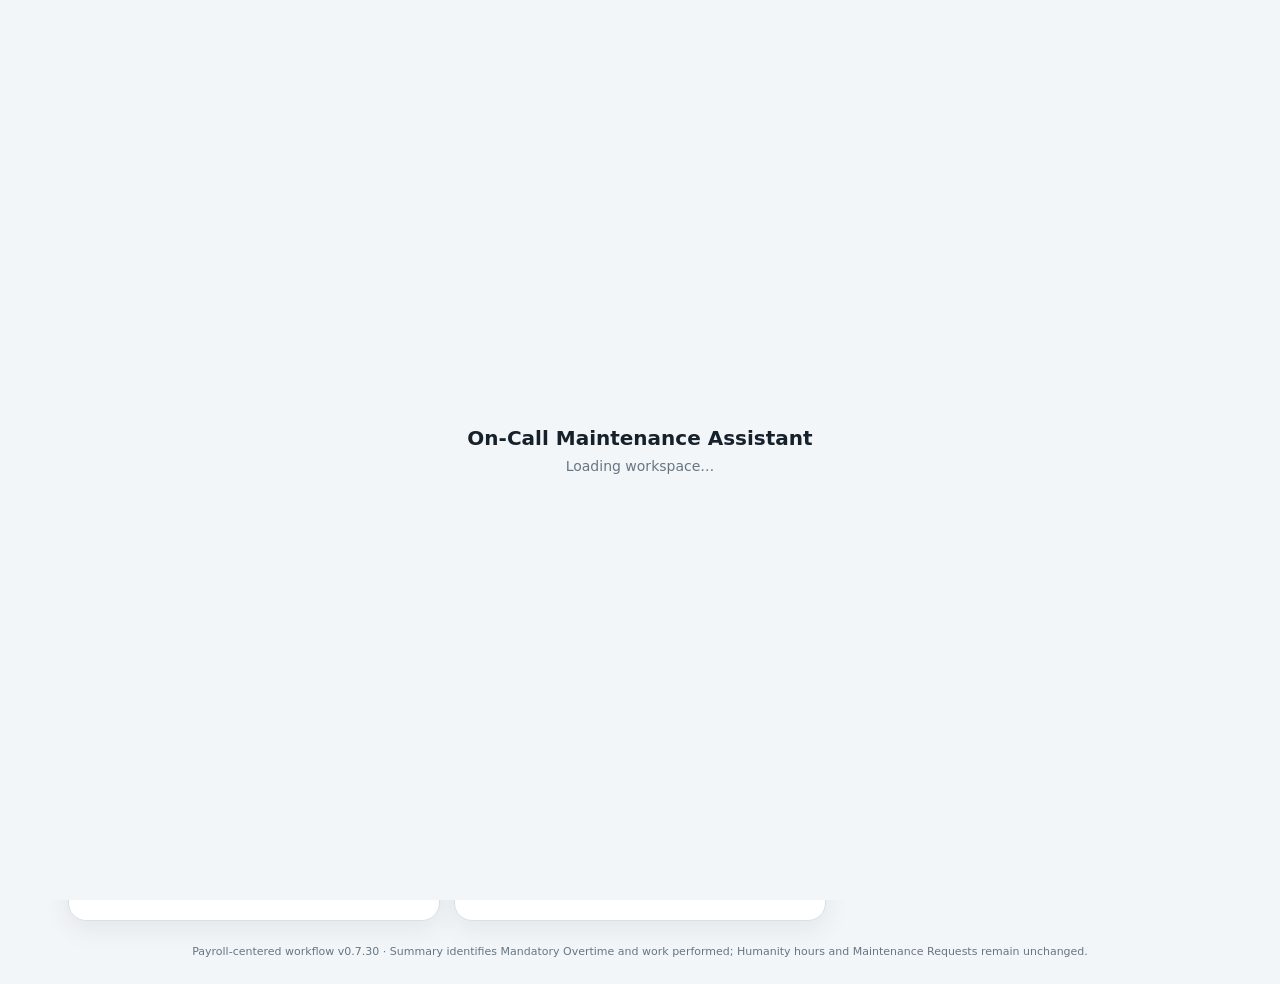
==== commit f9a268f6: "Bump On-Call Mandatory timeline sync to v0.7.30" ====
--- a/oncall/index.html
+++ b/oncall/index.html
@@ -1 +1 @@
-<!doctype html><html lang="en"><head><meta charset="utf-8"><meta name="viewport" content="width=device-width,initial-scale=1,viewport-fit=cover"><meta name="theme-color" content="#1261a0"><meta name="mobile-web-app-capable" content="yes"><meta name="apple-mobile-web-app-capable" content="yes"><meta name="apple-mobile-web-app-status-bar-style" content="default"><meta name="apple-mobile-web-app-title" content="On-Call"><script>(function(){const i=/iPad|iPhone|iPod/i.test(navigator.userAgent)||(navigator.platform==='MacIntel'&&navigator.maxTouchPoints>1);if(i)document.documentElement.classList.add('ios-device')})();</script><link rel="manifest" href="./manifest.webmanifest?v=0.7.29"><link rel="icon" href="./icons/icon.svg?v=0.7.29" type="image/svg+xml"><title>On-Call Maintenance Assistant v0.7.29</title><link rel="stylesheet" href="./styles-1.css?v=0.7.29"><link rel="stylesheet" href="./styles-2.css?v=0.7.29"><link rel="stylesheet" href="./styles-3.css?v=0.7.29"><link rel="stylesheet" href="./styles-4.css?v=0.7.29"><link rel="stylesheet" href="./styles-5.css?v=0.7.29"><link rel="stylesheet" href="./styles-6.css?v=0.7.29"><link rel="stylesheet" href="./styles-7.css?v=0.7.29"><link rel="stylesheet" href="./styles-8.css?v=0.7.29"></head><body><div id="boot" style="position:fixed;inset:0;z-index:99999;display:grid;place-items:center;background:#f3f6f8;color:#17212b;font-family:system-ui,-apple-system,'Segoe UI',Roboto,Arial,sans-serif"><div style="text-align:center;padding:24px"><div style="font-size:20px;font-weight:800">On-Call Maintenance Assistant</div><div style="margin-top:8px;color:#667684;font-size:14px">Loading workspace…</div></div></div><script>const APP_VERSION='0.7.29';let swRefreshing=false;if('serviceWorker'in navigator&&location.protocol.startsWith('http')){navigator.serviceWorker.addEventListener('controllerchange',()=>{if(swRefreshing)return;swRefreshing=true;location.reload()});navigator.serviceWorker.register('./service-worker.js',{updateViaCache:'none'}).then(r=>r.update()).catch(()=>{})}(async()=>{const v='?v='+APP_VERSION;const ui=await Promise.all(['./ui-1.html','./ui-2.html','./ui-3.html','./ui-4.html'].map(x=>fetch(x+v,{cache:'no-store'}).then(r=>{if(!r.ok)throw new Error('UI '+r.status);return r.text()})));const holder=document.createElement('div');holder.innerHTML=ui.join('');while(holder.firstChild)document.body.appendChild(holder.firstChild);const sub=document.querySelector('.brand .sub');if(sub)sub.textContent='v0.7.29 · PWA · Mandatory Segment Editor';const footer=document.querySelector('.footer-note');if(footer)footer.textContent='Payroll-centered workflow v0.7.29 · Summary identifies Mandatory Overtime and work performed; Humanity hours and Maintenance Requests remain unchanged.';const load=s=>new Promise((ok,fail)=>{const x=document.createElement('script');x.src=s+(s.includes('?')?'&':'?')+'v='+APP_VERSION;x.onload=ok;x.onerror=fail;document.body.appendChild(x)});await load('../apartments.js');window.APARTMENT_DATA=(window.APARTMENT_DATA||[]).map(a=>({...a,code:a.code||`${a.building}-${a.unit}`}));for(const s of ['./seeds-1.js','./seeds-2.js','./seeds-3.js','./seeds-4.js','./app-01.js','./app-02.js','./app-03.js','./app-04.js','./app-05.js','./app-06.js','./app-07.js','./app-08.js','./app-09.js','./app-10.js','./app-11.js','./app-12.js','./app-13.js','./app-14.js','./app-15.js','./app-16.js','./app-17.js','./app-18.js','./app-19.js','./app-20.js','./app-21.js','./app-22.js','./app-23.js','./app-24.js','./app-25.js','./app-26.js','./app-27.js','./app-28.js','./app-29.js','./app-30.js','./app-31.js','./app-32.js','./app-33.js','./app-34.js','./app-35.js','./app-36.js','./app-37.js','./app-38.js','./app-39.js','./app-40.js','./app-41.js','./app-42.js','./app-43.js','./app-44.js','./app-45.js','./app-46.js','./app-47.js','./app-48.js','./app-50.js','./app-51.js','./app-52.js','./app-53.js'])await load(s);requestAnimationFrame(()=>{document.documentElement.classList.add('app-ready');document.getElementById('boot')?.remove();window.scrollTo(0,0)})})().catch(e=>{document.body.innerHTML='<pre style="padding:20px">App failed to load: '+String(e)+'</pre>'});</script></body></html>+<!doctype html><html lang="en"><head><meta charset="utf-8"><meta name="viewport" content="width=device-width,initial-scale=1,viewport-fit=cover"><meta name="theme-color" content="#1261a0"><meta name="mobile-web-app-capable" content="yes"><meta name="apple-mobile-web-app-capable" content="yes"><meta name="apple-mobile-web-app-status-bar-style" content="default"><meta name="apple-mobile-web-app-title" content="On-Call"><script>(function(){const i=/iPad|iPhone|iPod/i.test(navigator.userAgent)||(navigator.platform==='MacIntel'&&navigator.maxTouchPoints>1);if(i)document.documentElement.classList.add('ios-device')})();</script><link rel="manifest" href="./manifest.webmanifest?v=0.7.30"><link rel="icon" href="./icons/icon.svg?v=0.7.30" type="image/svg+xml"><title>On-Call Maintenance Assistant v0.7.30</title><link rel="stylesheet" href="./styles-1.css?v=0.7.30"><link rel="stylesheet" href="./styles-2.css?v=0.7.30"><link rel="stylesheet" href="./styles-3.css?v=0.7.30"><link rel="stylesheet" href="./styles-4.css?v=0.7.30"><link rel="stylesheet" href="./styles-5.css?v=0.7.30"><link rel="stylesheet" href="./styles-6.css?v=0.7.30"><link rel="stylesheet" href="./styles-7.css?v=0.7.30"><link rel="stylesheet" href="./styles-8.css?v=0.7.30"></head><body><div id="boot" style="position:fixed;inset:0;z-index:99999;display:grid;place-items:center;background:#f3f6f8;color:#17212b;font-family:system-ui,-apple-system,'Segoe UI',Roboto,Arial,sans-serif"><div style="text-align:center;padding:24px"><div style="font-size:20px;font-weight:800">On-Call Maintenance Assistant</div><div style="margin-top:8px;color:#667684;font-size:14px">Loading workspace…</div></div></div><script>const APP_VERSION='0.7.30';let swRefreshing=false;if('serviceWorker'in navigator&&location.protocol.startsWith('http')){navigator.serviceWorker.addEventListener('controllerchange',()=>{if(swRefreshing)return;swRefreshing=true;location.reload()});navigator.serviceWorker.register('./service-worker.js',{updateViaCache:'none'}).then(r=>r.update()).catch(()=>{})}(async()=>{const v='?v='+APP_VERSION;const ui=await Promise.all(['./ui-1.html','./ui-2.html','./ui-3.html','./ui-4.html'].map(x=>fetch(x+v,{cache:'no-store'}).then(r=>{if(!r.ok)throw new Error('UI '+r.status);return r.text()})));const holder=document.createElement('div');holder.innerHTML=ui.join('');while(holder.firstChild)document.body.appendChild(holder.firstChild);const sub=document.querySelector('.brand .sub');if(sub)sub.textContent='v0.7.30 · PWA · Mandatory Segment Editor';const footer=document.querySelector('.footer-note');if(footer)footer.textContent='Payroll-centered workflow v0.7.30 · Summary identifies Mandatory Overtime and work performed; Humanity hours and Maintenance Requests remain unchanged.';const load=s=>new Promise((ok,fail)=>{const x=document.createElement('script');x.src=s+(s.includes('?')?'&':'?')+'v='+APP_VERSION;x.onload=ok;x.onerror=fail;document.body.appendChild(x)});await load('../apartments.js');window.APARTMENT_DATA=(window.APARTMENT_DATA||[]).map(a=>({...a,code:a.code||`${a.building}-${a.unit}`}));for(const s of ['./seeds-1.js','./seeds-2.js','./seeds-3.js','./seeds-4.js','./app-01.js','./app-02.js','./app-03.js','./app-04.js','./app-05.js','./app-06.js','./app-07.js','./app-08.js','./app-09.js','./app-10.js','./app-11.js','./app-12.js','./app-13.js','./app-14.js','./app-15.js','./app-16.js','./app-17.js','./app-18.js','./app-19.js','./app-20.js','./app-21.js','./app-22.js','./app-23.js','./app-24.js','./app-25.js','./app-26.js','./app-27.js','./app-28.js','./app-29.js','./app-30.js','./app-31.js','./app-32.js','./app-33.js','./app-34.js','./app-35.js','./app-36.js','./app-37.js','./app-38.js','./app-39.js','./app-40.js','./app-41.js','./app-42.js','./app-43.js','./app-44.js','./app-45.js','./app-46.js','./app-47.js','./app-48.js','./app-50.js','./app-51.js','./app-52.js','./app-53.js'])await load(s);requestAnimationFrame(()=>{document.documentElement.classList.add('app-ready');document.getElementById('boot')?.remove();window.scrollTo(0,0)})})().catch(e=>{document.body.innerHTML='<pre style="padding:20px">App failed to load: '+String(e)+'</pre>'});</script></body></html>
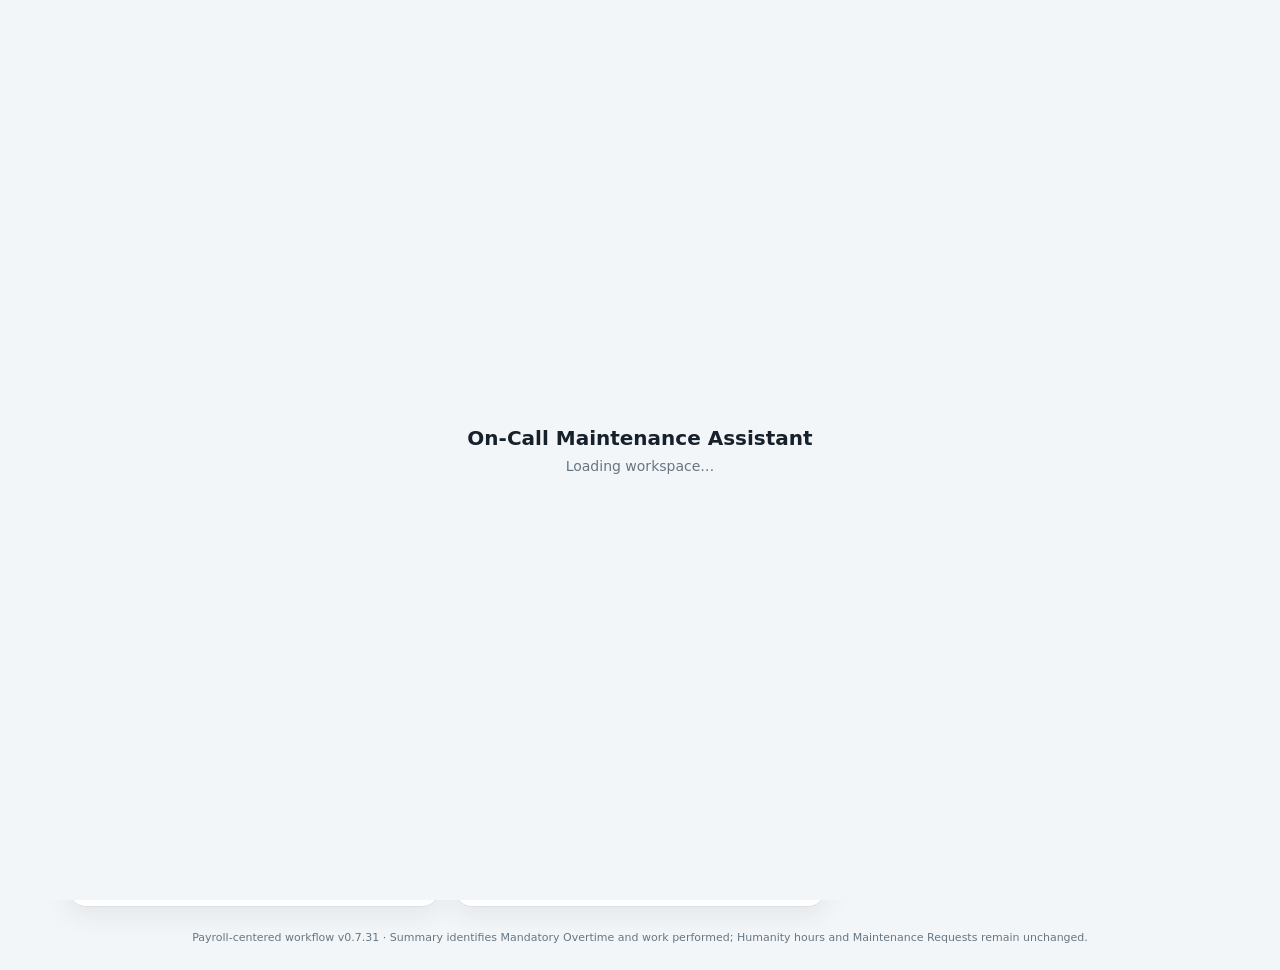
==== commit 9d71e50c: "Load pay-period transfer module" ====
--- a/oncall/index.html
+++ b/oncall/index.html
@@ -1 +1 @@
-<!doctype html><html lang="en"><head><meta charset="utf-8"><meta name="viewport" content="width=device-width,initial-scale=1,viewport-fit=cover"><meta name="theme-color" content="#1261a0"><meta name="mobile-web-app-capable" content="yes"><meta name="apple-mobile-web-app-capable" content="yes"><meta name="apple-mobile-web-app-status-bar-style" content="default"><meta name="apple-mobile-web-app-title" content="On-Call"><script>(function(){const i=/iPad|iPhone|iPod/i.test(navigator.userAgent)||(navigator.platform==='MacIntel'&&navigator.maxTouchPoints>1);if(i)document.documentElement.classList.add('ios-device')})();</script><link rel="manifest" href="./manifest.webmanifest?v=0.7.30"><link rel="icon" href="./icons/icon.svg?v=0.7.30" type="image/svg+xml"><title>On-Call Maintenance Assistant v0.7.30</title><link rel="stylesheet" href="./styles-1.css?v=0.7.30"><link rel="stylesheet" href="./styles-2.css?v=0.7.30"><link rel="stylesheet" href="./styles-3.css?v=0.7.30"><link rel="stylesheet" href="./styles-4.css?v=0.7.30"><link rel="stylesheet" href="./styles-5.css?v=0.7.30"><link rel="stylesheet" href="./styles-6.css?v=0.7.30"><link rel="stylesheet" href="./styles-7.css?v=0.7.30"><link rel="stylesheet" href="./styles-8.css?v=0.7.30"></head><body><div id="boot" style="position:fixed;inset:0;z-index:99999;display:grid;place-items:center;background:#f3f6f8;color:#17212b;font-family:system-ui,-apple-system,'Segoe UI',Roboto,Arial,sans-serif"><div style="text-align:center;padding:24px"><div style="font-size:20px;font-weight:800">On-Call Maintenance Assistant</div><div style="margin-top:8px;color:#667684;font-size:14px">Loading workspace…</div></div></div><script>const APP_VERSION='0.7.30';let swRefreshing=false;if('serviceWorker'in navigator&&location.protocol.startsWith('http')){navigator.serviceWorker.addEventListener('controllerchange',()=>{if(swRefreshing)return;swRefreshing=true;location.reload()});navigator.serviceWorker.register('./service-worker.js',{updateViaCache:'none'}).then(r=>r.update()).catch(()=>{})}(async()=>{const v='?v='+APP_VERSION;const ui=await Promise.all(['./ui-1.html','./ui-2.html','./ui-3.html','./ui-4.html'].map(x=>fetch(x+v,{cache:'no-store'}).then(r=>{if(!r.ok)throw new Error('UI '+r.status);return r.text()})));const holder=document.createElement('div');holder.innerHTML=ui.join('');while(holder.firstChild)document.body.appendChild(holder.firstChild);const sub=document.querySelector('.brand .sub');if(sub)sub.textContent='v0.7.30 · PWA · Mandatory Segment Editor';const footer=document.querySelector('.footer-note');if(footer)footer.textContent='Payroll-centered workflow v0.7.30 · Summary identifies Mandatory Overtime and work performed; Humanity hours and Maintenance Requests remain unchanged.';const load=s=>new Promise((ok,fail)=>{const x=document.createElement('script');x.src=s+(s.includes('?')?'&':'?')+'v='+APP_VERSION;x.onload=ok;x.onerror=fail;document.body.appendChild(x)});await load('../apartments.js');window.APARTMENT_DATA=(window.APARTMENT_DATA||[]).map(a=>({...a,code:a.code||`${a.building}-${a.unit}`}));for(const s of ['./seeds-1.js','./seeds-2.js','./seeds-3.js','./seeds-4.js','./app-01.js','./app-02.js','./app-03.js','./app-04.js','./app-05.js','./app-06.js','./app-07.js','./app-08.js','./app-09.js','./app-10.js','./app-11.js','./app-12.js','./app-13.js','./app-14.js','./app-15.js','./app-16.js','./app-17.js','./app-18.js','./app-19.js','./app-20.js','./app-21.js','./app-22.js','./app-23.js','./app-24.js','./app-25.js','./app-26.js','./app-27.js','./app-28.js','./app-29.js','./app-30.js','./app-31.js','./app-32.js','./app-33.js','./app-34.js','./app-35.js','./app-36.js','./app-37.js','./app-38.js','./app-39.js','./app-40.js','./app-41.js','./app-42.js','./app-43.js','./app-44.js','./app-45.js','./app-46.js','./app-47.js','./app-48.js','./app-50.js','./app-51.js','./app-52.js','./app-53.js'])await load(s);requestAnimationFrame(()=>{document.documentElement.classList.add('app-ready');document.getElementById('boot')?.remove();window.scrollTo(0,0)})})().catch(e=>{document.body.innerHTML='<pre style="padding:20px">App failed to load: '+String(e)+'</pre>'});</script></body></html>+<!doctype html><html lang="en"><head><meta charset="utf-8"><meta name="viewport" content="width=device-width,initial-scale=1,viewport-fit=cover"><meta name="theme-color" content="#1261a0"><meta name="mobile-web-app-capable" content="yes"><meta name="apple-mobile-web-app-capable" content="yes"><meta name="apple-mobile-web-app-status-bar-style" content="default"><meta name="apple-mobile-web-app-title" content="On-Call"><script>(function(){const i=/iPad|iPhone|iPod/i.test(navigator.userAgent)||(navigator.platform==='MacIntel'&&navigator.maxTouchPoints>1);if(i)document.documentElement.classList.add('ios-device')})();</script><link rel="manifest" href="./manifest.webmanifest?v=0.7.31"><link rel="icon" href="./icons/icon.svg?v=0.7.31" type="image/svg+xml"><title>On-Call Maintenance Assistant v0.7.31</title><link rel="stylesheet" href="./styles-1.css?v=0.7.31"><link rel="stylesheet" href="./styles-2.css?v=0.7.31"><link rel="stylesheet" href="./styles-3.css?v=0.7.31"><link rel="stylesheet" href="./styles-4.css?v=0.7.31"><link rel="stylesheet" href="./styles-5.css?v=0.7.31"><link rel="stylesheet" href="./styles-6.css?v=0.7.31"><link rel="stylesheet" href="./styles-7.css?v=0.7.31"><link rel="stylesheet" href="./styles-8.css?v=0.7.31"></head><body><div id="boot" style="position:fixed;inset:0;z-index:99999;display:grid;place-items:center;background:#f3f6f8;color:#17212b;font-family:system-ui,-apple-system,'Segoe UI',Roboto,Arial,sans-serif"><div style="text-align:center;padding:24px"><div style="font-size:20px;font-weight:800">On-Call Maintenance Assistant</div><div style="margin-top:8px;color:#667684;font-size:14px">Loading workspace…</div></div></div><script>const APP_VERSION='0.7.31';let swRefreshing=false;if('serviceWorker'in navigator&&location.protocol.startsWith('http')){navigator.serviceWorker.addEventListener('controllerchange',()=>{if(swRefreshing)return;swRefreshing=true;location.reload()});navigator.serviceWorker.register('./service-worker.js',{updateViaCache:'none'}).then(r=>r.update()).catch(()=>{})}(async()=>{const v='?v='+APP_VERSION;const ui=await Promise.all(['./ui-1.html','./ui-2.html','./ui-3.html','./ui-4.html'].map(x=>fetch(x+v,{cache:'no-store'}).then(r=>{if(!r.ok)throw new Error('UI '+r.status);return r.text()})));const holder=document.createElement('div');holder.innerHTML=ui.join('');while(holder.firstChild)document.body.appendChild(holder.firstChild);const sub=document.querySelector('.brand .sub');if(sub)sub.textContent='v0.7.31 · PWA · Pay Period Transfer';const footer=document.querySelector('.footer-note');if(footer)footer.textContent='Payroll-centered workflow v0.7.31 · Summary identifies Mandatory Overtime and work performed; Humanity hours and Maintenance Requests remain unchanged.';const load=s=>new Promise((ok,fail)=>{const x=document.createElement('script');x.src=s+(s.includes('?')?'&':'?')+'v='+APP_VERSION;x.onload=ok;x.onerror=fail;document.body.appendChild(x)});await load('../apartments.js');window.APARTMENT_DATA=(window.APARTMENT_DATA||[]).map(a=>({...a,code:a.code||`${a.building}-${a.unit}`}));for(const s of ['./seeds-1.js','./seeds-2.js','./seeds-3.js','./seeds-4.js','./app-01.js','./app-02.js','./app-03.js','./app-04.js','./app-05.js','./app-06.js','./app-07.js','./app-08.js','./app-09.js','./app-10.js','./app-11.js','./app-12.js','./app-13.js','./app-14.js','./app-15.js','./app-16.js','./app-17.js','./app-18.js','./app-19.js','./app-20.js','./app-21.js','./app-22.js','./app-23.js','./app-24.js','./app-25.js','./app-26.js','./app-27.js','./app-28.js','./app-29.js','./app-30.js','./app-31.js','./app-32.js','./app-33.js','./app-34.js','./app-35.js','./app-36.js','./app-37.js','./app-38.js','./app-39.js','./app-40.js','./app-41.js','./app-42.js','./app-43.js','./app-44.js','./app-45.js','./app-46.js','./app-47.js','./app-48.js','./app-50.js','./app-51.js','./app-52.js','./app-53.js','./app-54.js'])await load(s);requestAnimationFrame(()=>{document.documentElement.classList.add('app-ready');document.getElementById('boot')?.remove();window.scrollTo(0,0)})})().catch(e=>{document.body.innerHTML='<pre style="padding:20px">App failed to load: '+String(e)+'</pre>'});</script></body></html>
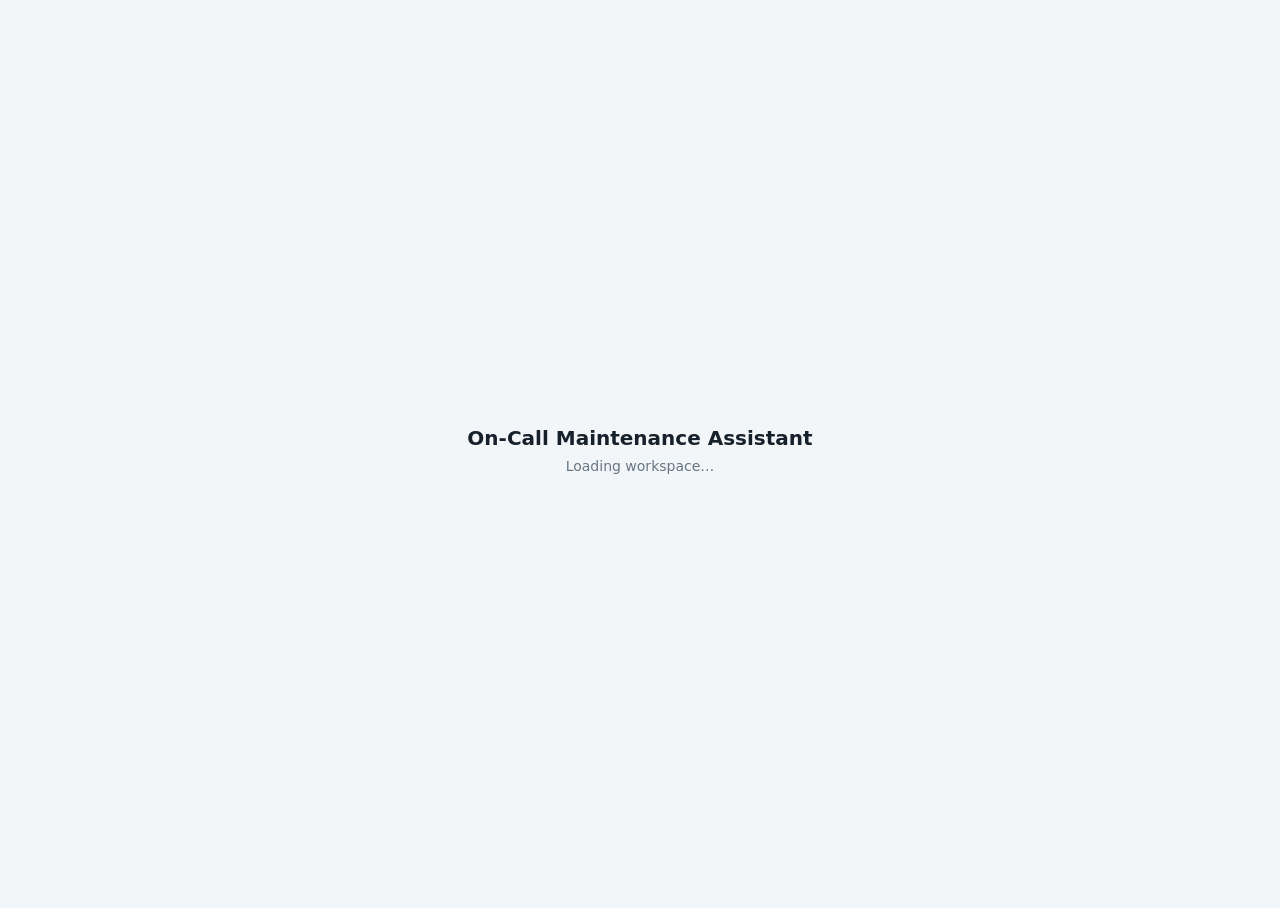
==== commit d09cd9e7: "Bump On-Call to v0.7.32" ====
--- a/oncall/index.html
+++ b/oncall/index.html
@@ -1 +1 @@
-<!doctype html><html lang="en"><head><meta charset="utf-8"><meta name="viewport" content="width=device-width,initial-scale=1,viewport-fit=cover"><meta name="theme-color" content="#1261a0"><meta name="mobile-web-app-capable" content="yes"><meta name="apple-mobile-web-app-capable" content="yes"><meta name="apple-mobile-web-app-status-bar-style" content="default"><meta name="apple-mobile-web-app-title" content="On-Call"><script>(function(){const i=/iPad|iPhone|iPod/i.test(navigator.userAgent)||(navigator.platform==='MacIntel'&&navigator.maxTouchPoints>1);if(i)document.documentElement.classList.add('ios-device')})();</script><link rel="manifest" href="./manifest.webmanifest?v=0.7.31"><link rel="icon" href="./icons/icon.svg?v=0.7.31" type="image/svg+xml"><title>On-Call Maintenance Assistant v0.7.31</title><link rel="stylesheet" href="./styles-1.css?v=0.7.31"><link rel="stylesheet" href="./styles-2.css?v=0.7.31"><link rel="stylesheet" href="./styles-3.css?v=0.7.31"><link rel="stylesheet" href="./styles-4.css?v=0.7.31"><link rel="stylesheet" href="./styles-5.css?v=0.7.31"><link rel="stylesheet" href="./styles-6.css?v=0.7.31"><link rel="stylesheet" href="./styles-7.css?v=0.7.31"><link rel="stylesheet" href="./styles-8.css?v=0.7.31"></head><body><div id="boot" style="position:fixed;inset:0;z-index:99999;display:grid;place-items:center;background:#f3f6f8;color:#17212b;font-family:system-ui,-apple-system,'Segoe UI',Roboto,Arial,sans-serif"><div style="text-align:center;padding:24px"><div style="font-size:20px;font-weight:800">On-Call Maintenance Assistant</div><div style="margin-top:8px;color:#667684;font-size:14px">Loading workspace…</div></div></div><script>const APP_VERSION='0.7.31';let swRefreshing=false;if('serviceWorker'in navigator&&location.protocol.startsWith('http')){navigator.serviceWorker.addEventListener('controllerchange',()=>{if(swRefreshing)return;swRefreshing=true;location.reload()});navigator.serviceWorker.register('./service-worker.js',{updateViaCache:'none'}).then(r=>r.update()).catch(()=>{})}(async()=>{const v='?v='+APP_VERSION;const ui=await Promise.all(['./ui-1.html','./ui-2.html','./ui-3.html','./ui-4.html'].map(x=>fetch(x+v,{cache:'no-store'}).then(r=>{if(!r.ok)throw new Error('UI '+r.status);return r.text()})));const holder=document.createElement('div');holder.innerHTML=ui.join('');while(holder.firstChild)document.body.appendChild(holder.firstChild);const sub=document.querySelector('.brand .sub');if(sub)sub.textContent='v0.7.31 · PWA · Pay Period Transfer';const footer=document.querySelector('.footer-note');if(footer)footer.textContent='Payroll-centered workflow v0.7.31 · Summary identifies Mandatory Overtime and work performed; Humanity hours and Maintenance Requests remain unchanged.';const load=s=>new Promise((ok,fail)=>{const x=document.createElement('script');x.src=s+(s.includes('?')?'&':'?')+'v='+APP_VERSION;x.onload=ok;x.onerror=fail;document.body.appendChild(x)});await load('../apartments.js');window.APARTMENT_DATA=(window.APARTMENT_DATA||[]).map(a=>({...a,code:a.code||`${a.building}-${a.unit}`}));for(const s of ['./seeds-1.js','./seeds-2.js','./seeds-3.js','./seeds-4.js','./app-01.js','./app-02.js','./app-03.js','./app-04.js','./app-05.js','./app-06.js','./app-07.js','./app-08.js','./app-09.js','./app-10.js','./app-11.js','./app-12.js','./app-13.js','./app-14.js','./app-15.js','./app-16.js','./app-17.js','./app-18.js','./app-19.js','./app-20.js','./app-21.js','./app-22.js','./app-23.js','./app-24.js','./app-25.js','./app-26.js','./app-27.js','./app-28.js','./app-29.js','./app-30.js','./app-31.js','./app-32.js','./app-33.js','./app-34.js','./app-35.js','./app-36.js','./app-37.js','./app-38.js','./app-39.js','./app-40.js','./app-41.js','./app-42.js','./app-43.js','./app-44.js','./app-45.js','./app-46.js','./app-47.js','./app-48.js','./app-50.js','./app-51.js','./app-52.js','./app-53.js','./app-54.js'])await load(s);requestAnimationFrame(()=>{document.documentElement.classList.add('app-ready');document.getElementById('boot')?.remove();window.scrollTo(0,0)})})().catch(e=>{document.body.innerHTML='<pre style="padding:20px">App failed to load: '+String(e)+'</pre>'});</script></body></html>+<!doctype html><html lang="en"><head><meta charset="utf-8"><meta name="viewport" content="width=device-width,initial-scale=1,viewport-fit=cover"><meta name="theme-color" content="#1261a0"><meta name="mobile-web-app-capable" content="yes"><meta name="apple-mobile-web-app-capable" content="yes"><meta name="apple-mobile-web-app-status-bar-style" content="default"><meta name="apple-mobile-web-app-title" content="On-Call"><script>(function(){const i=/iPad|iPhone|iPod/i.test(navigator.userAgent)||(navigator.platform==='MacIntel'&&navigator.maxTouchPoints>1);if(i)document.documentElement.classList.add('ios-device')})();</script><link rel="manifest" href="./manifest.webmanifest?v=0.7.32"><link rel="icon" href="./icons/icon.svg?v=0.7.32" type="image/svg+xml"><title>On-Call Maintenance Assistant v0.7.32</title><link rel="stylesheet" href="./styles-1.css?v=0.7.32"><link rel="stylesheet" href="./styles-2.css?v=0.7.32"><link rel="stylesheet" href="./styles-3.css?v=0.7.32"><link rel="stylesheet" href="./styles-4.css?v=0.7.32"><link rel="stylesheet" href="./styles-5.css?v=0.7.32"><link rel="stylesheet" href="./styles-6.css?v=0.7.32"><link rel="stylesheet" href="./styles-7.css?v=0.7.32"><link rel="stylesheet" href="./styles-8.css?v=0.7.32"></head><body><div id="boot" style="position:fixed;inset:0;z-index:99999;display:grid;place-items:center;background:#f3f6f8;color:#17212b;font-family:system-ui,-apple-system,'Segoe UI',Roboto,Arial,sans-serif"><div style="text-align:center;padding:24px"><div style="font-size:20px;font-weight:800">On-Call Maintenance Assistant</div><div style="margin-top:8px;color:#667684;font-size:14px">Loading workspace…</div></div></div><script>const APP_VERSION='0.7.32';let swRefreshing=false;if('serviceWorker'in navigator&&location.protocol.startsWith('http')){navigator.serviceWorker.addEventListener('controllerchange',()=>{if(swRefreshing)return;swRefreshing=true;location.reload()});navigator.serviceWorker.register('./service-worker.js',{updateViaCache:'none'}).then(r=>r.update()).catch(()=>{})}(async()=>{const v='?v='+APP_VERSION;const ui=await Promise.all(['./ui-1.html','./ui-2.html','./ui-3.html','./ui-4.html'].map(x=>fetch(x+v,{cache:'no-store'}).then(r=>{if(!r.ok)throw new Error('UI '+r.status);return r.text()})));const holder=document.createElement('div');holder.innerHTML=ui.join('');while(holder.firstChild)document.body.appendChild(holder.firstChild);const sub=document.querySelector('.brand .sub');if(sub)sub.textContent='v0.7.32 · PWA · Pay Period Transfer';const footer=document.querySelector('.footer-note');if(footer)footer.textContent='Payroll-centered workflow v0.7.32 · Summary identifies Mandatory Overtime and work performed; Humanity hours and Maintenance Requests remain unchanged.';const load=s=>new Promise((ok,fail)=>{const x=document.createElement('script');x.src=s+(s.includes('?')?'&':'?')+'v='+APP_VERSION;x.onload=ok;x.onerror=fail;document.body.appendChild(x)});await load('../apartments.js');window.APARTMENT_DATA=(window.APARTMENT_DATA||[]).map(a=>({...a,code:a.code||`${a.building}-${a.unit}`}));for(const s of ['./seeds-1.js','./seeds-2.js','./seeds-3.js','./seeds-4.js','./app-01.js','./app-02.js','./app-03.js','./app-04.js','./app-05.js','./app-06.js','./app-07.js','./app-08.js','./app-09.js','./app-10.js','./app-11.js','./app-12.js','./app-13.js','./app-14.js','./app-15.js','./app-16.js','./app-17.js','./app-18.js','./app-19.js','./app-20.js','./app-21.js','./app-22.js','./app-23.js','./app-24.js','./app-25.js','./app-26.js','./app-27.js','./app-28.js','./app-29.js','./app-30.js','./app-31.js','./app-32.js','./app-33.js','./app-34.js','./app-35.js','./app-36.js','./app-37.js','./app-38.js','./app-39.js','./app-40.js','./app-41.js','./app-42.js','./app-43.js','./app-44.js','./app-45.js','./app-46.js','./app-47.js','./app-48.js','./app-50.js','./app-51.js','./app-52.js','./app-53.js','./app-54.js'])await load(s);requestAnimationFrame(()=>{document.documentElement.classList.add('app-ready');document.getElementById('boot')?.remove();window.scrollTo(0,0)})})().catch(e=>{document.body.innerHTML='<pre style="padding:20px">App failed to load: '+String(e)+'</pre>'});</script></body></html>
